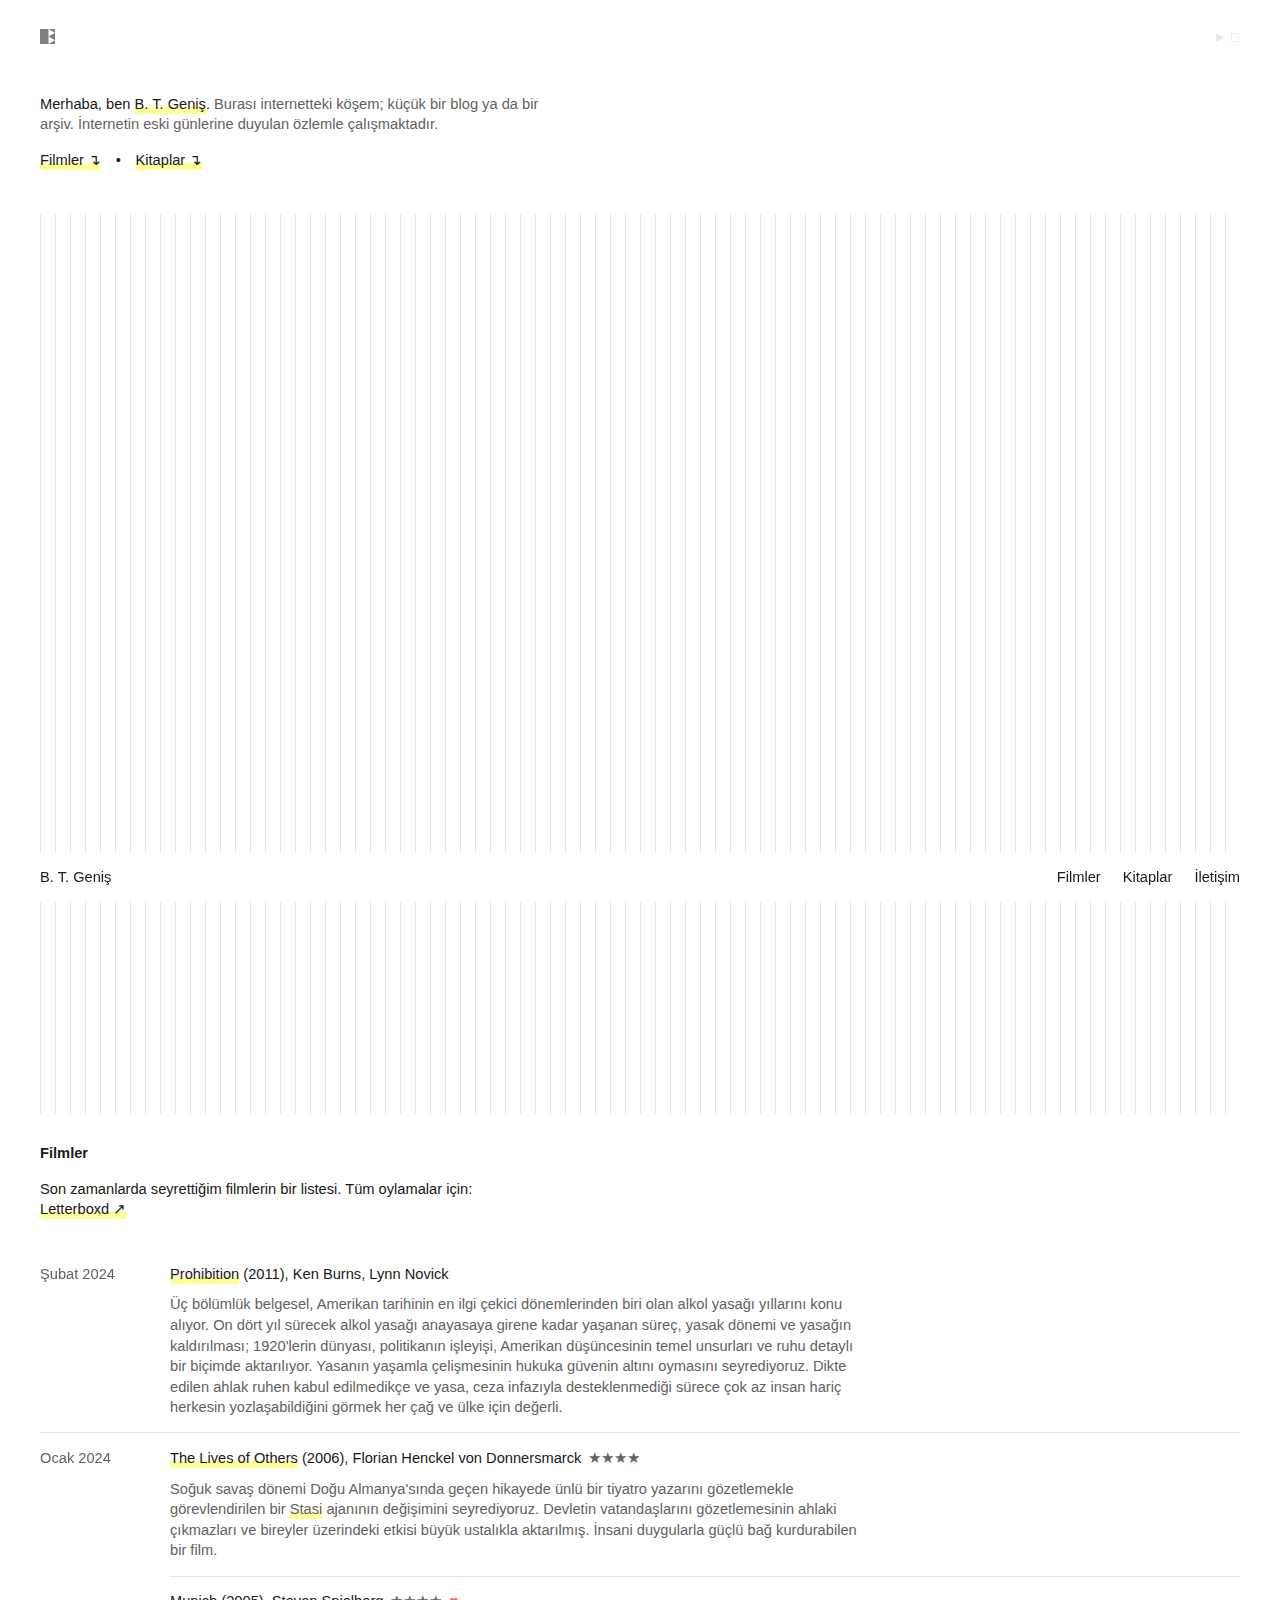
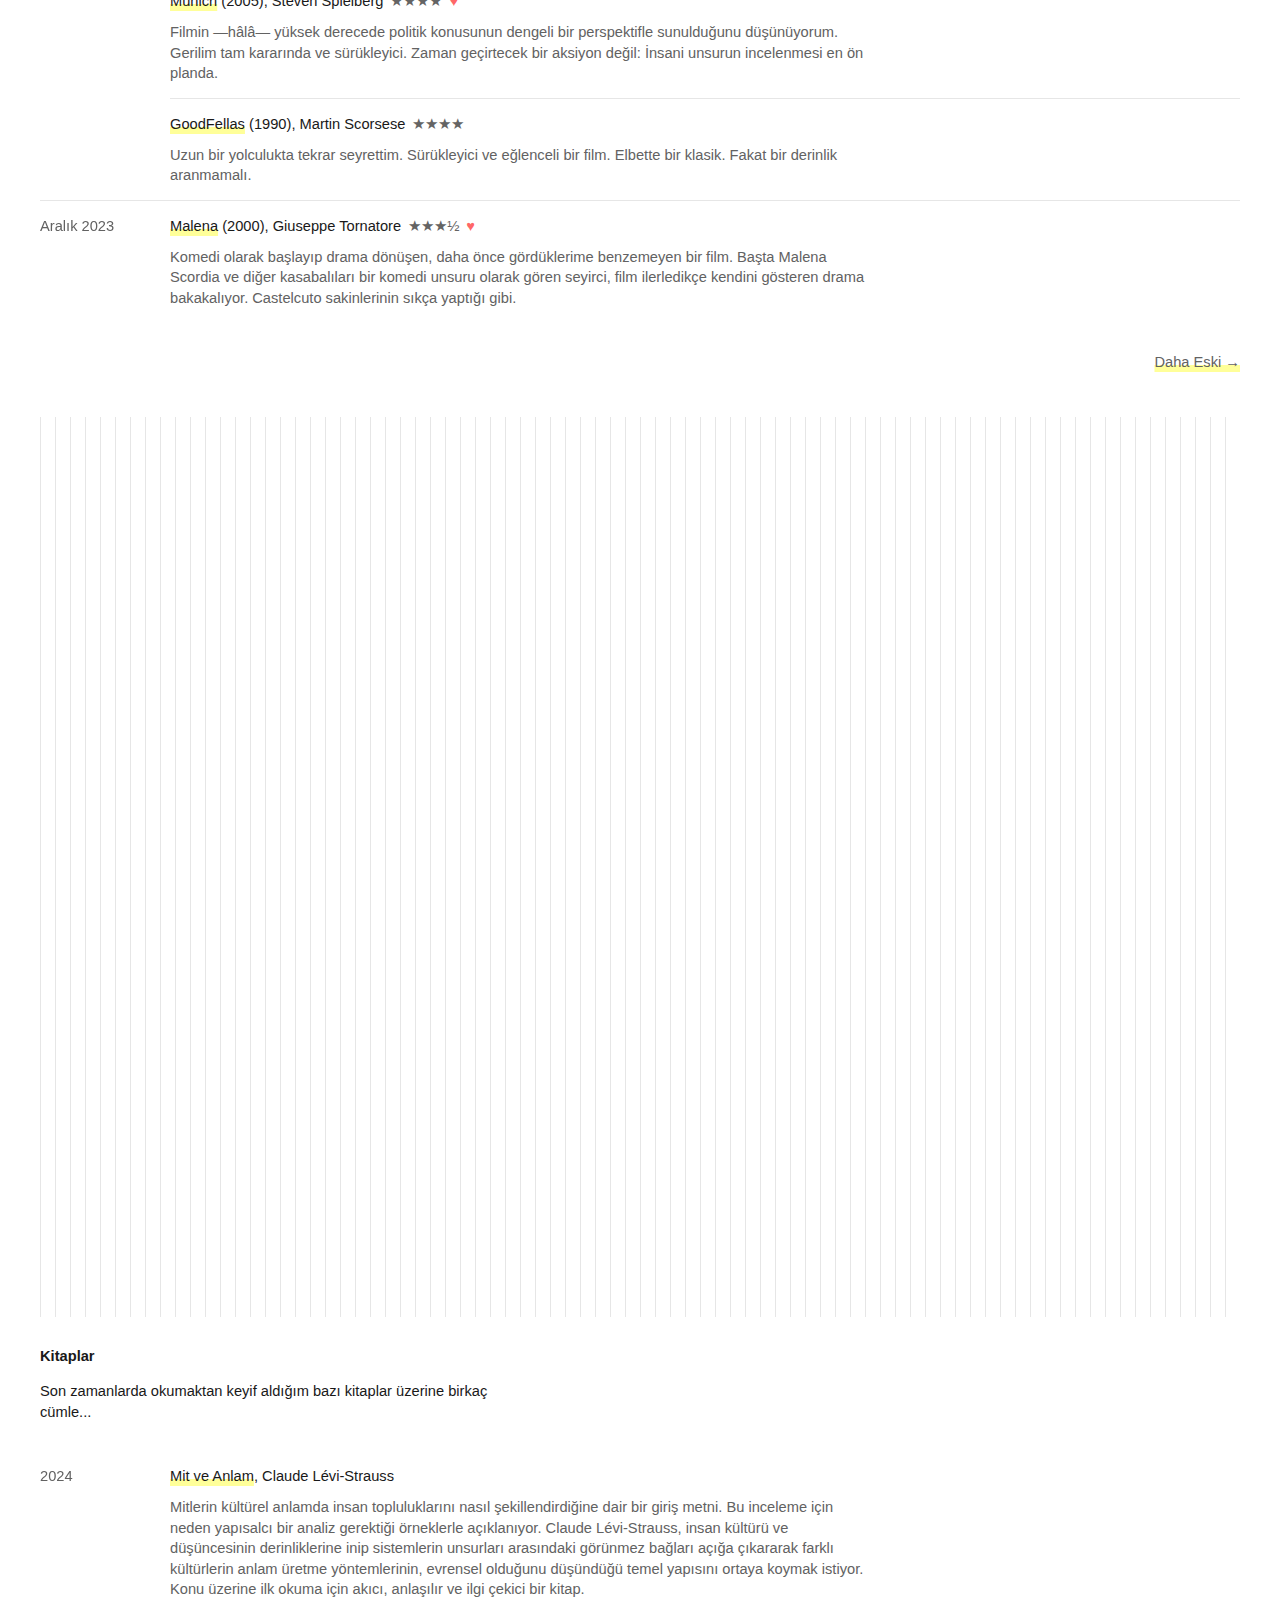
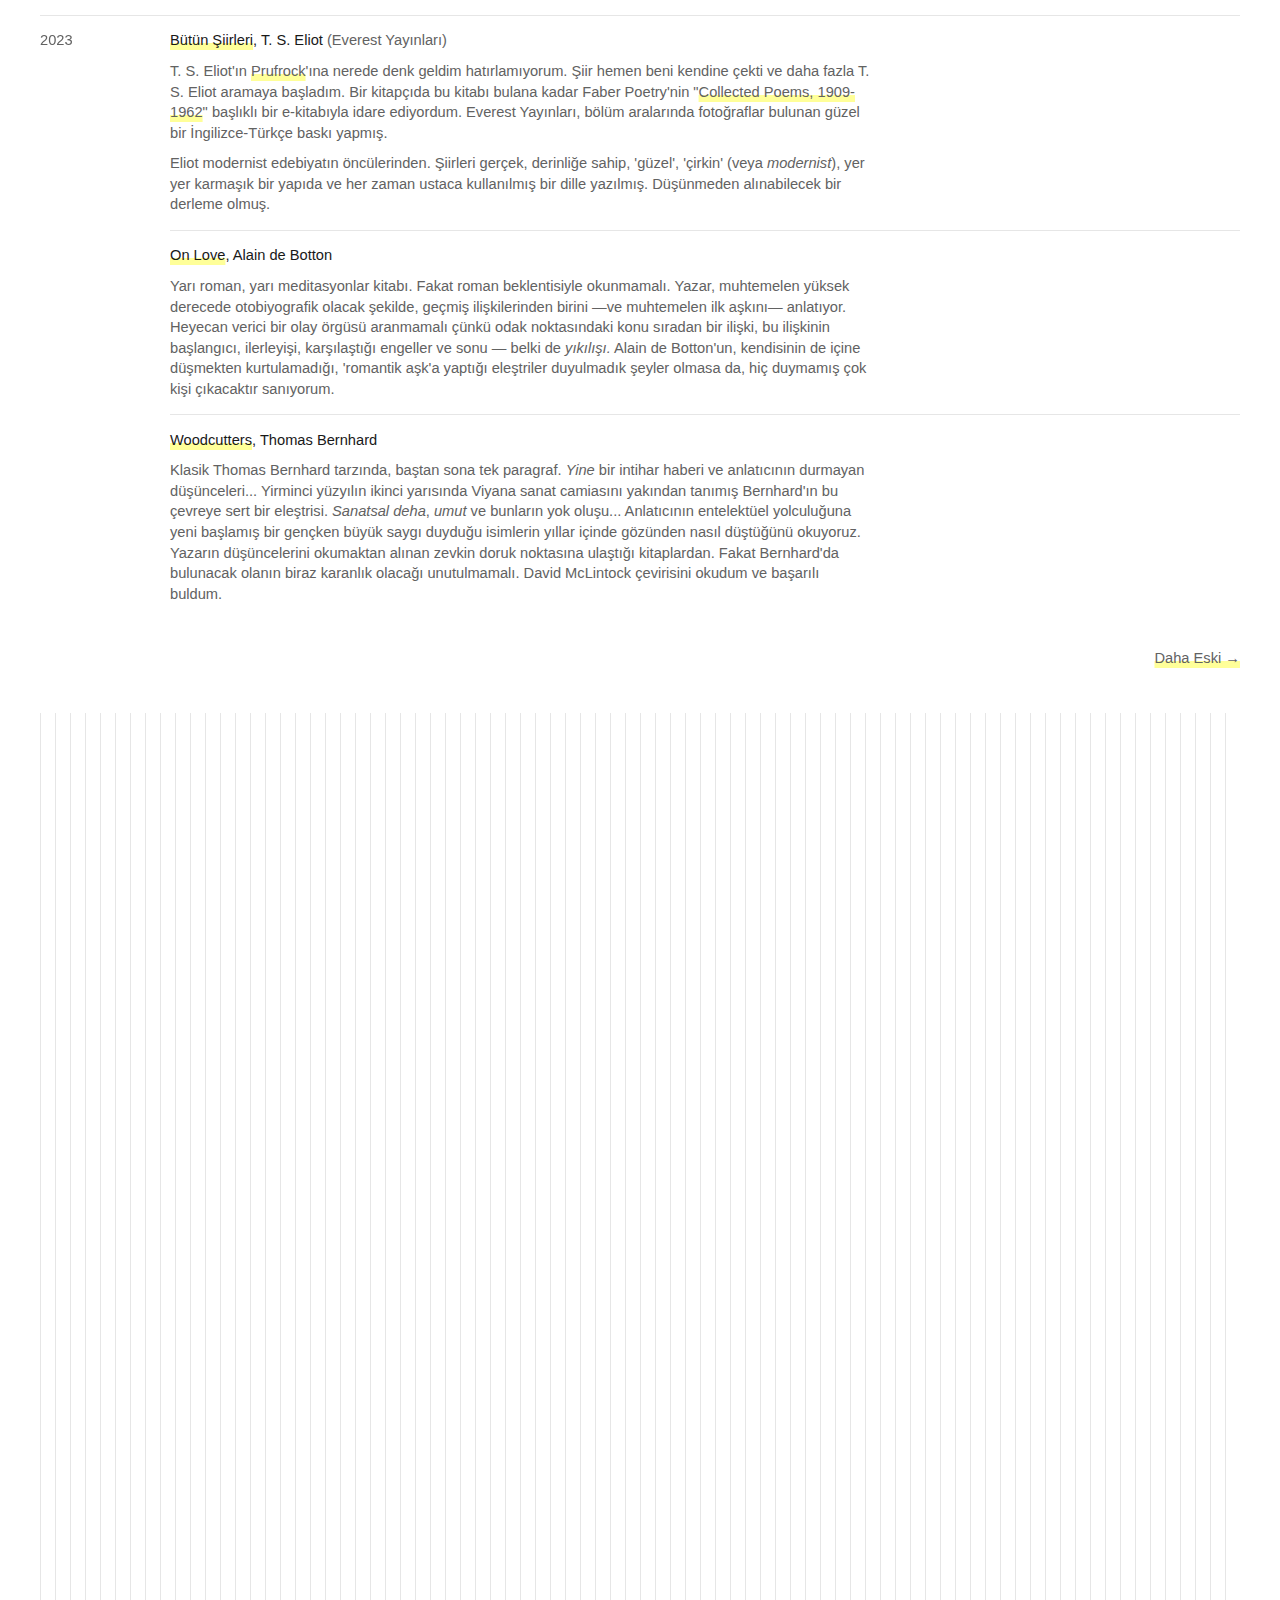
==== index.html @ b5096bb3 "Update" ====
<!DOCTYPE html>
<html lang="en">
<!-- 
    designed by btgenis
-->
<head>
    <meta charset="UTF-8">
    <meta name="viewport" content="width=device-width, initial-scale=1.0">
    <meta name="description" content="B. T. Geniş'in kişisel blogu.">
    <title>B. T. Geniş — Blog</title>
    <link rel="stylesheet" href="assets/css/main-style.css">
    <!-- Font -->
    <link rel="preconnect" href="https://rsms.me/">
    <link rel="stylesheet" href="https://rsms.me/inter/inter.css">
    <!-- Favicon -->
    <link rel="manifest" href="manifest.webmanifest">
    <link rel="icon" href="favicon.ico" sizes="32x32">
    <link rel="icon" href="assets/images/favicon.svg" sizes="any" type="image/svg+xml">
    <link rel="apple-touch-icon" href="assets/images/apple-touch-icon.png">
    <!-- Google Analytics Tag -->
    <script async src="https://www.googletagmanager.com/gtag/js?id=G-J49DJ2PSVZ"></script>
    <script>
    window.dataLayer = window.dataLayer || [];
    function gtag(){dataLayer.push(arguments);}
    gtag('js', new Date());

    gtag('config', 'G-J49DJ2PSVZ');
    </script>
</head>
<body id="index-page">
    <div class="container">
        <header>
            <a href="https://btgenis.com/" class="logo noselect"><img src="assets/images/logo.svg" alt="" width="15px"></a>
            <details class="question">
                <summary class="noselect">&#57650;</summary>
                <div class="answer">
                    <p>Site ve tasarım hakkında:</p>
                    <p>Daha önce çok sayıda blog açtım, beni tanıyorsanız bunlardan birkaçını hatırlıyor olabilirsiniz. Bu bloglar genelde filmler ve kitaplar üzerineydi ve uzun yazılar içeriyorlardı.</p>
                    <p>Burayı ise bir <em>microblog</em> ya da bir arşiv olarak kullanıyorum. İnternetteki adresim denebilir. Aslında siteyi açmamdaki en büyük etken herhangi bir şablon veya tema kullanmadan yeni bir CSS projesi yapmak istememdi. Bu yazıyı yazdığım an itibarıyla projeyi tamamlanmış sayıyorum.</p>
                    <p>Bu siteyi GitHub'da bir Pages sitesi olarak barındırıyorum. Kullandığım bir Jekyll teması yok fakat genel tasarımı kullanmak isterseniz site dosyaları <a href="https://github.com/btgenis/btgenis.github.io">repository</a>'de herkese açık şekilde yayınlanıyor. Site temasını repository sayfasında belirtilen MIT lisansına uymak koşuluyla (bana kredi vererek) dilediğiniz gibi kullanabilirisniz. (Yalnızca, özelleştirmek biraz yorucu olacaktır :^)</p>
                </div>
            </details>
        </header>
        <main class="w-s">
            <p>Merhaba, ben <a href="https://instagram.com/btgenis/">B. T. Geniş</a>. <span class="gray">Burası internetteki köşem; küçük bir blog ya da bir arşiv. İnternetin eski günlerine duyulan özlemle çalışmaktadır.</span></p>
            <p class="flex row">
                <a href="#filmler">Filmler &#8628;</a>
                <span class="noselect">&bull;</span>
                <a href="#kitaplar">Kitaplar &#8628;</a></p>
        </main>
        <section class="lines"></section>



<!-- ############################################################
###### FİLMLER ##################################################
################################################################# -->
        <section>
            <h1 id="filmler">Filmler</h1>
            <p class="w-s">Son zamanlarda seyrettiğim filmlerin bir listesi. Tüm oylamalar için: <a href="https://letterboxd.com/btgenis/films/diary/">Letterboxd &UpperRightArrow;</a></p>
            <hr class="space-1">
            <div class="list-area">
                <div class="period">
                    <div class="date"><h1>Şubat 2024</h1></div>
                    <ul class="list">
                        <li class="item">
                            <span class="title"><a href="https://www.imdb.com/title/tt1950799/?ref_=ext_shr_lnk">Prohibition</a> (2011), Ken Burns, Lynn Novick</span>
                            <span class=""></span>
                            <span class="desc">Üç bölümlük belgesel, Amerikan tarihinin en ilgi çekici dönemlerinden biri olan alkol yasağı yıllarını konu alıyor. On dört yıl sürecek alkol yasağı anayasaya girene kadar yaşanan süreç, yasak dönemi ve yasağın kaldırılması; 1920'lerin dünyası, politikanın işleyişi, Amerikan düşüncesinin temel unsurları ve ruhu detaylı bir biçimde aktarılıyor. Yasanın yaşamla çelişmesinin hukuka güvenin altını oymasını seyrediyoruz. Dikte edilen ahlak ruhen kabul edilmedikçe ve yasa, ceza infazıyla desteklenmediği sürece çok az insan hariç herkesin yozlaşabildiğini görmek her çağ ve ülke için değerli.</span>
                        </li>
                    </ul>
                </div>
                <div class="period">
                    <div class="date"><h1>Ocak 2024</h1></div>
                    <ul class="list">
                        <li class="item">
                            <span class="title"><a href="https://www.imdb.com/title/tt0405094/?ref_=ext_shr_lnk">The Lives of Others</a> (2006), Florian Henckel von Donnersmarck</span>
                            <span class="rating eight"></span>
                            <span class="desc">Soğuk savaş dönemi Doğu Almanya'sında geçen hikayede ünlü bir tiyatro yazarını gözetlemekle görevlendirilen bir <a href="https://tr.wikipedia.org/wiki/Stasi">Stasi</a> ajanının değişimini seyrediyoruz. Devletin vatandaşlarını gözetlemesinin ahlaki çıkmazları ve bireyler üzerindeki etkisi büyük ustalıkla aktarılmış. İnsani duygularla güçlü bağ kurdurabilen bir film.</span>
                        </li>
                        <li class="item">
                            <span class="title"><a href="https://www.imdb.com/title/tt0408306/?ref_=ext_shr_lnk">Munich</a> (2005), Steven Spielberg</span>
                            <span class="rating eight fav"></span>
                            <span class="desc">Filmin —hâlâ— yüksek derecede politik konusunun dengeli bir perspektifle sunulduğunu düşünüyorum. Gerilim tam kararında ve sürükleyici. Zaman geçirtecek bir aksiyon değil: İnsani unsurun incelenmesi en ön planda.</span>
                        </li>
                        <li class="item">
                            <span class="title"><a href="https://www.imdb.com/title/tt0099685/?ref_=ext_shr_lnk">GoodFellas</a> (1990), Martin Scorsese</span>
                            <span class="rating eight"></span>
                            <span class="desc">Uzun bir yolculukta tekrar seyrettim. Sürükleyici ve eğlenceli bir film. Elbette bir klasik. Fakat bir derinlik aranmamalı.</span>
                        </li>
                    </ul>
                </div>
                <div class="period">
                    <div class="date"><h1>Aralık 2023</h1></div>
                    <ul class="list">
                        <li class="item">
                            <span class="title"><a href="https://www.imdb.com/title/tt0213847/?ref_=ext_shr_lnk">Malena</a> (2000), Giuseppe Tornatore</span>
                            <span class="rating seven fav"></span>
                            <span class="desc">Komedi olarak başlayıp drama dönüşen, daha önce gördüklerime benzemeyen bir film. Başta Malena Scordia ve diğer kasabalıları bir komedi unsuru olarak gören seyirci, film ilerledikçe kendini gösteren drama bakakalıyor. Castelcuto sakinlerinin sıkça yaptığı gibi.</span>
                        </li>
                    </ul>
                </div>
            </div>
        </section>
        <section>
            <p class="w-max-content align-right gray">
                <a href="filmler">Daha Eski &rarr;</a>
            </p>
        </section>
        <hr class="space-1">
        <section class="lines"></section>



<!-- ############################################################
###### KİTAPLAR #################################################
################################################################# -->
        <section>
            <h1 id="kitaplar">Kitaplar</h1>
            <p class="w-s">Son zamanlarda okumaktan keyif aldığım bazı kitaplar üzerine birkaç cümle...</p>
            <hr class="space-1">
            <div class="list-area">
                <div class="period">
                    <div class="date"><h1>2024</h1></div>
                    <ul class="list">
                        <li class="item">
                            <span class="title"><a href="https://www.google.com/search?client=safari&rls=en&q=mit+ve+anlam+claude+levi-strauss&ie=UTF-8&oe=UTF-8">Mit ve Anlam</a>, Claude Lévi-Strauss</span>
                            <span class="desc">
                                <p>Mitlerin kültürel anlamda insan topluluklarını nasıl şekillendirdiğine dair bir giriş metni. Bu inceleme için neden yapısalcı bir analiz gerektiği örneklerle açıklanıyor. Claude Lévi-Strauss, insan kültürü ve düşüncesinin derinliklerine inip sistemlerin unsurları arasındaki görünmez bağları açığa çıkararak farklı kültürlerin anlam üretme yöntemlerinin, evrensel olduğunu düşündüğü temel yapısını ortaya koymak istiyor. Konu üzerine ilk okuma için akıcı, anlaşılır ve ilgi çekici bir kitap.</p>
                            </span>
                        </li>
                    </ul>
                </div>
                <div class="period">
                    <div class="date"><h1>2023</h1></div>
                    <ul class="list">
                        <li class="item">
                            <span class="title"><a href="https://www.google.com/search?client=safari&rls=en&q=bütün+şiirleri+t+s+eliot+everest+yayınları&ie=UTF-8&oe=UTF-8">Bütün Şiirleri</a>, T. S. Eliot <span class="gray">(Everest Yayınları)</span></span>
                            <span class="desc">
                                <p>T. S. Eliot'ın <a href="https://www.google.com/search?client=safari&rls=en&q=the+love+song+of+j+alfred+prufrock&ie=UTF-8&oe=UTF-8">Prufrock</a>'ına nerede denk geldim hatırlamıyorum. Şiir hemen beni kendine çekti ve daha fazla T. S. Eliot aramaya başladım. Bir kitapçıda bu kitabı bulana kadar Faber Poetry'nin "<a href="https://www.google.com/search?client=safari&rls=en&q=collected+poems+of+t+s+eliot+faber+poetry&ie=UTF-8&oe=UTF-8">Collected Poems, 1909-1962</a>" başlıklı bir e-kitabıyla idare ediyordum. Everest Yayınları, bölüm aralarında fotoğraflar bulunan güzel bir İngilizce-Türkçe baskı yapmış.</p>
                                <p>Eliot modernist edebiyatın öncülerinden. Şiirleri gerçek, derinliğe sahip, 'güzel', 'çirkin' (veya <em>modernist</em>), yer yer karmaşık bir yapıda ve her zaman ustaca kullanılmış bir dille yazılmış. Düşünmeden alınabilecek bir derleme olmuş.</p>
                            </span>
                        </li>
                        <li class="item">
                            <span class="title"><a href="https://www.google.com/search?client=safari&rls=en&q=on+love+by+alain+de+botton&ie=UTF-8&oe=UTF-8">On Love</a>, Alain de Botton</span>
                            <span class="desc">
                                Yarı roman, yarı meditasyonlar kitabı. Fakat roman beklentisiyle okunmamalı. Yazar, muhtemelen yüksek derecede otobiyografik olacak şekilde, geçmiş ilişkilerinden birini —ve muhtemelen ilk aşkını— anlatıyor. Heyecan verici bir olay örgüsü aranmamalı çünkü odak noktasındaki konu sıradan bir ilişki, bu ilişkinin başlangıcı, ilerleyişi, karşılaştığı engeller ve sonu — belki de <em>yıkılışı.</em> Alain de Botton'un, kendisinin de içine düşmekten kurtulamadığı, 'romantik aşk'a yaptığı eleştriler duyulmadık şeyler olmasa da, hiç duymamış çok kişi çıkacaktır sanıyorum.
                            </span>
                        </li>
                        <li class="item">
                            <span class="title"><a href="https://www.google.com/search?client=safari&rls=en&q=woodcutters+by+thomas+bernhard&ie=UTF-8&oe=UTF-8">Woodcutters</a>, Thomas Bernhard</span>
                            <span class="desc">
                                Klasik Thomas Bernhard tarzında, baştan sona tek paragraf. <em>Yine</em> bir intihar haberi ve anlatıcının durmayan düşünceleri... Yirminci yüzyılın ikinci yarısında Viyana sanat camiasını yakından tanımış Bernhard'ın bu çevreye sert bir eleştrisi. <em>Sanatsal deha</em>, <em>umut</em> ve bunların yok oluşu... Anlatıcının entelektüel yolculuğuna yeni başlamış bir gençken büyük saygı duyduğu isimlerin yıllar içinde gözünden nasıl düştüğünü okuyoruz. Yazarın düşüncelerini okumaktan alınan zevkin doruk noktasına ulaştığı kitaplardan. Fakat Bernhard'da bulunacak olanın biraz karanlık olacağı unutulmamalı. David McLintock çevirisini okudum ve başarılı buldum.
                            </span>
                        </li>
                    </ul>
                </div>
            </div>
        </section>
        <section>
            <p class="w-max-content align-right gray">
                <a href="kitaplar">Daha Eski &rarr;</a>
            </p>
        </section>
        <hr class="space-1">
        <section class="lines"></section>
    </div>
    <footer class="noselect">
        <nav>
            <div class="site-title"><a href="https://btgenis.com/">B. T. Geniş</a></div>
            <ul>
                <li><a href="#filmler">Filmler</a></li>
                <li><a href="#kitaplar">Kitaplar</a></li>
                <li><a href="iletisim">İletişim</a></li>
            </ul>
        </nav>
    </footer>
</body>
</html>
---- assets/css/main-style.css ----
/* ############################################################
GLOBAL
############################################################ */
:root {
    font-family: Inter, sans-serif;
    font-feature-settings: 'liga' 1, 'calt' 1; /* fix for Chrome */
    font-weight: 300;
    font-size: 11pt;
    line-height: 1.4;

    --globalFontSize: 1em;
    --globalFontWeight: 300;

    --wSmall: 500px;
    --wMedium: 700px;
    --wLarge: 1000px;
    --wXLarge: 1200px;

    --globalBackground: rgb(255, 255, 255);
    --globalBackgroundOpacity: rgb(255, 255, 255, .7);
    --globalFontColor: rgb(25, 25, 25);
    --grayFont: rgb(98, 98, 98);
    --listDividerColor: rgb(230, 230, 230);
    --linkUnderlineColor: rgba(255, 255, 0, 0.4);
    --linkUnderlineColorHover: rgba(255, 255, 0, 0.9);
    --boxShadowColor: rgba(0, 0, 0, 0.1);
    --ratingColor: rgb(100, 100, 100);
    --grayBoxColor: rgb(240, 240, 240);
  }
    @supports (font-variation-settings: normal) {
        :root { font-family: InterVariable, sans-serif; }
    }
    @media (prefers-color-scheme: dark){
        :root{
            --globalBackground: rgb(25, 25, 25);
            --globalBackgroundOpacity: rgb(25, 25, 25, .7);
            --globalFontColor: rgb(240, 240, 240);
            --grayFont: rgb(158, 158, 158);
            --listDividerColor: rgb(40, 40, 40);
            --linkUnderlineColor: rgba(255, 255, 0, 0.2);
            --linkUnderlineColorHover: rgba(255, 255, 0, 0.6);
            --boxShadowColor: rgba(0, 0, 0, 0.4);
            --ratingColor: rgb(150, 150, 150);
            --grayBoxColor: rgb(40, 40, 40);
        }
    }

* {
    margin: 0;
    padding: 0;
}

html {
    -webkit-text-size-adjust: 100%;
    -moz-text-size-adjust: 100%;
    -ms-text-size-adjust: 100%;
    background: var(--globalBackground);
    color: var(--globalFontColor);
    scroll-behavior: smooth;
}

body {
    margin: 2rem 1rem 4rem 1rem;
}
body#index-page,
body#film-archive-page {
    margin-bottom: 0;
}

/* ############################################################
ELEMENTS
############################################################ */

a {
    text-decoration: underline;
    text-decoration-color: var(--linkUnderlineColor);
    text-decoration-skip-ink: none;
    text-decoration-thickness: 0.5rem;
    text-underline-offset: -0.15rem;
    transition: .3s;
    color: inherit;
} a:hover {
    text-decoration-color: var(--linkUnderlineColorHover);
}

p {
    margin-bottom: 1rem;
}

h1 {
    font-size: var(--globalFontSize);
    font-weight: var(--globalFontWeight);
}

hr {
    border: none;
}

ul {
    list-style: none;
}

.gray-box {
    background: var(--grayBoxColor);
    max-width: max-content;
    padding: .5rem 1.5rem;
    font-family: 'Courier New', Courier, monospace;
    border-radius: .5rem;
}

.flex {
    display: flex;
    gap: 1rem;
}
.flex.row {
    flex-direction: row;
}
.flex.column {
    flex-direction: column;
}
.flex.space-between {
    justify-content: space-between;
}
.flex.align-end {
    align-items: flex-end;
}
.flex.align-center {
    align-items: center;
}
.flex.center {
    align-items: center;
    justify-content: center;
}

/* ############################################################
ATTRIBUTES
############################################################ */

.monospace {font-family: 'Courier New', Courier, monospace;}

.small {
    font-size: small !important;
}

.gray {color: var(--grayFont);}

.faded {color: var(--listDividerColor);}

a.plain-link {text-decoration: none;}
a.plain-link * {transition: .3s ease;}
a.plain-link:hover * {opacity: .5;}

.align-right {text-align: right;}

.noselect {
    -webkit-touch-callout: none;
    -webkit-user-select: none;
    -khtml-user-select: none;
    -moz-user-select: none;
    -ms-user-select: none;
    user-select: none;
}

.m-0 {margin: 0 !important;}
.mt-0 {margin-top: 0 !important;}
.mr-0 {margin-right: 0 !important;}
.mb-0 {margin-bottom: 0 !important;}
.ml-0 {margin-left: 0 !important;}

.align-right {margin-left: auto !important;}
.align-left {margin-right: auto !important;}

.w-max-content {max-width: max-content !important;}

.w-s {max-width: var(--wSmall);}
.w-m {max-width: var(--wMedium);}
.w-l {max-width: var(--wLarge);}
.w-xl {max-width: var(--wXLarge);}

.space-1 {height: 1rem;}
.space-2 {height: 2rem;}
.space-3 {height: 3rem;}
.space-6 {height: 6rem;}

hr.divider {
    border-bottom: 1px solid !important;
    border-color: var(--listDividerColor);
    margin: 1rem 0;
}

:target {
    border-radius: .5rem;
    animation-name: targetAnimation;
    animation-duration: 3s;
}

.rating::before {
    color: var(--ratingColor);
}
    .rating.ten::before {content: "\2605\2605\2605\2605\2605";}
    .rating.nine::before {content: "\2605\2605\2605\2605\00BD";}
    .rating.eight::before {content: "\2605\2605\2605\2605";}
    .rating.seven::before {content: "\2605\2605\2605\00BD";}
    .rating.six::before {content: "\2605\2605\2605";}
    .rating.five::before {content: "\2605\2605\00BD";}
    .rating.four::before {content: "\2605\2605";}
    .rating.three::before {content: "\2605\00BD";}
    .rating.two::before {content: "\2605";}
    .rating.one::before {content: "\00BD";}

.fav::after {
    content: "\2665";
    color: var(--ratingColor);
    color: rgba(255, 0, 0, .6);
    margin-left: 7px;
}

/* ############################################################
CONTENT
############################################################ */

.container {
    max-width: var(--wXLarge);
    margin: 0 auto;
}

header {
    display: flex;
    flex-direction: row;
    justify-content: space-between;
    align-items: start;
    gap: 1rem;
    position: relative;
}
    .logo:hover {
        opacity: .5;
    }

    .question {
        max-width: var(--wSmall);
        position: absolute;
        right: 0;
        z-index: 2;
    }
    .question summary {
        max-width: max-content;
        margin-left: auto;
        margin-right: 0;
        font-size: .9em;
        margin-bottom: 1rem;
        cursor: pointer;
        color: var(--listDividerColor);
        transition: .3s ease;
    }.question > summary::-webkit-details-marker {display: none;}
    .question summary:hover {
        color: var(--grayFont);
    }
    details[open] > summary {
        color: var(--grayFont);
    }
    .question .answer {
        background: var(--globalBackground);
        padding: 1rem;
        border: 1px solid;
        border-color: var(--listDividerColor);
        border-radius: .5rem;
        box-shadow: inset 0 5px 10px var(--boxShadowColor);
        color: var(--grayFont);
    }
    .question .answer p:last-child {
        margin-bottom: 0;
    }
    

main {
    margin-top: 3rem !important;
    margin-bottom: 3rem !important;
}

section {
    margin-bottom: 2rem;
}

section > h1 {
    padding: 1rem 0;
    font-weight: 600;
}

.list-area p {
    margin-bottom: .7rem;
}

.period {
    display: grid;
    grid-template-columns: 110px auto;
    grid-template-rows: 1fr;
    grid-column-gap: 20px;
    grid-row-gap: 0px;
    border-top: 1px solid;
    border-color: var(--listDividerColor);
} .period:first-child {
    border-top: none;
}
.period > * {
    padding-top: 1rem;
}
    .date {
        padding-top: 0;
        color: var(--grayFont);
    }
        .date h1 {
            position: sticky;
            top: 0;
            padding: 1rem 0;
        }
    .item {
        padding: 1rem 0;
        border-bottom: 1px solid;
        border-color: var(--listDividerColor);
    } .item:first-child {
        padding-top: 0;
    } .item:last-child {
        border: none;
    }
        .title {
            margin-right: .2em;
        }
        .rating {
            color: var(--ratingColor);
        }
        .desc {
            color: var(--grayFont);
            display: block;
            margin-top: .7rem;
            max-width: var(--wMedium);
        }
            .desc p:last-child {
                margin-bottom: 0;
            }

footer {
    background: var(--globalBackgroundOpacity);
    backdrop-filter: blur(8px) !important;
    -webkit-backdrop-filter: blur(8px) !important;
    position: fixed;
    bottom: -2px;
    left: 0;
    right: 0;
    padding: 1rem;
}

    footer a {
        text-decoration: none;
    } footer a:hover {
        opacity: .5;
    }
    footer nav {
        max-width: var(--wXLarge);
        margin: 0 auto;
        display: flex;
        flex-direction: row;
        gap: 1.5rem;
        justify-content: space-between;
        align-items: center;
        align-content: center;
    }
        footer nav ul {
            display: flex;
            flex-direction: row;
            gap: 1.5rem;
        }

#contact-page .container main {
    margin-bottom: 0 !important;
}
section.lines {
    background: repeating-linear-gradient(to right, var(--listDividerColor), var(--listDividerColor) 1px, var(--globalBackground) 1px, var(--globalBackground) 15px);
    min-height: 70vh;
    margin-bottom: 1rem;
    max-width: var(--wXLarge);
    -webkit-touch-callout: none;
    -webkit-user-select: none;
    -khtml-user-select: none;
    -moz-user-select: none;
    -ms-user-select: none;
    user-select: none;
}
#index-page section.lines,
#film-archive-page section.lines {
    height: 100vh !important;
}
#error-page .container section.lines {
    background: repeating-linear-gradient(to right, var(--listDividerColor), var(--listDividerColor) 1px, var(--globalBackground) 1px, var(--globalBackground) 15px);
    min-height: 50vh;
}
#error-symbol {
    max-width: max-content;
    margin-left: auto;
    margin-bottom: -3rem;
    margin-right: 15px;
    font-size: 4em;
    color: var(--listDividerColor);
}
#contact-page .container section.lines {
    min-height: 10rem;
    height: 35vh;
    margin-right: 30px;
    margin-bottom: 0;
    max-width: var(--wMedium);
}
#contact-page .container section.card {
    background: var(--grayBoxColor);
    margin-left: 45px;
    margin-top: -6rem;
    max-width: var(--wMedium);
    min-height: 12rem;
    height: 22vw;
    padding: 1rem 1rem 1rem 3rem;
    display: flex;
    flex-direction: column;
    justify-content: space-between;
}
#contact-page .container .card hr#black {
    height: 30px;
    background-color: var(--globalBackground);
}

/* ############################################################
MEDIA RULES
############################################################ */

@media only screen and (max-width:500px) {
    .period {
        display: block;
    }
        .date {
            position: sticky;
            top: -2px;
            background: var(--globalBackground);
        }
        .date h1 {
            padding: .5rem 0;
            border-bottom: 1px solid var(--listDividerColor);
            margin-bottom: -1px;
        }
        .desc {
            margin-left: .7rem;
        }
    footer nav ul {
        gap: 1rem;
    }
    #contact-page .container section.lines {
        margin-right: unset;
    }
    #contact-page .container section.card {
        margin-left: 15px;
        font-size: .9em;
    }
}
@media only screen and (max-width:320px) {
    footer {
        font-size: .8em;
    }
}

/* ############################################################
ANIMATIONS
############################################################ */

@keyframes targetAnimation {
  
    from {background-color: var(--linkUnderlineColor);}
    to {background-color: none;}
}
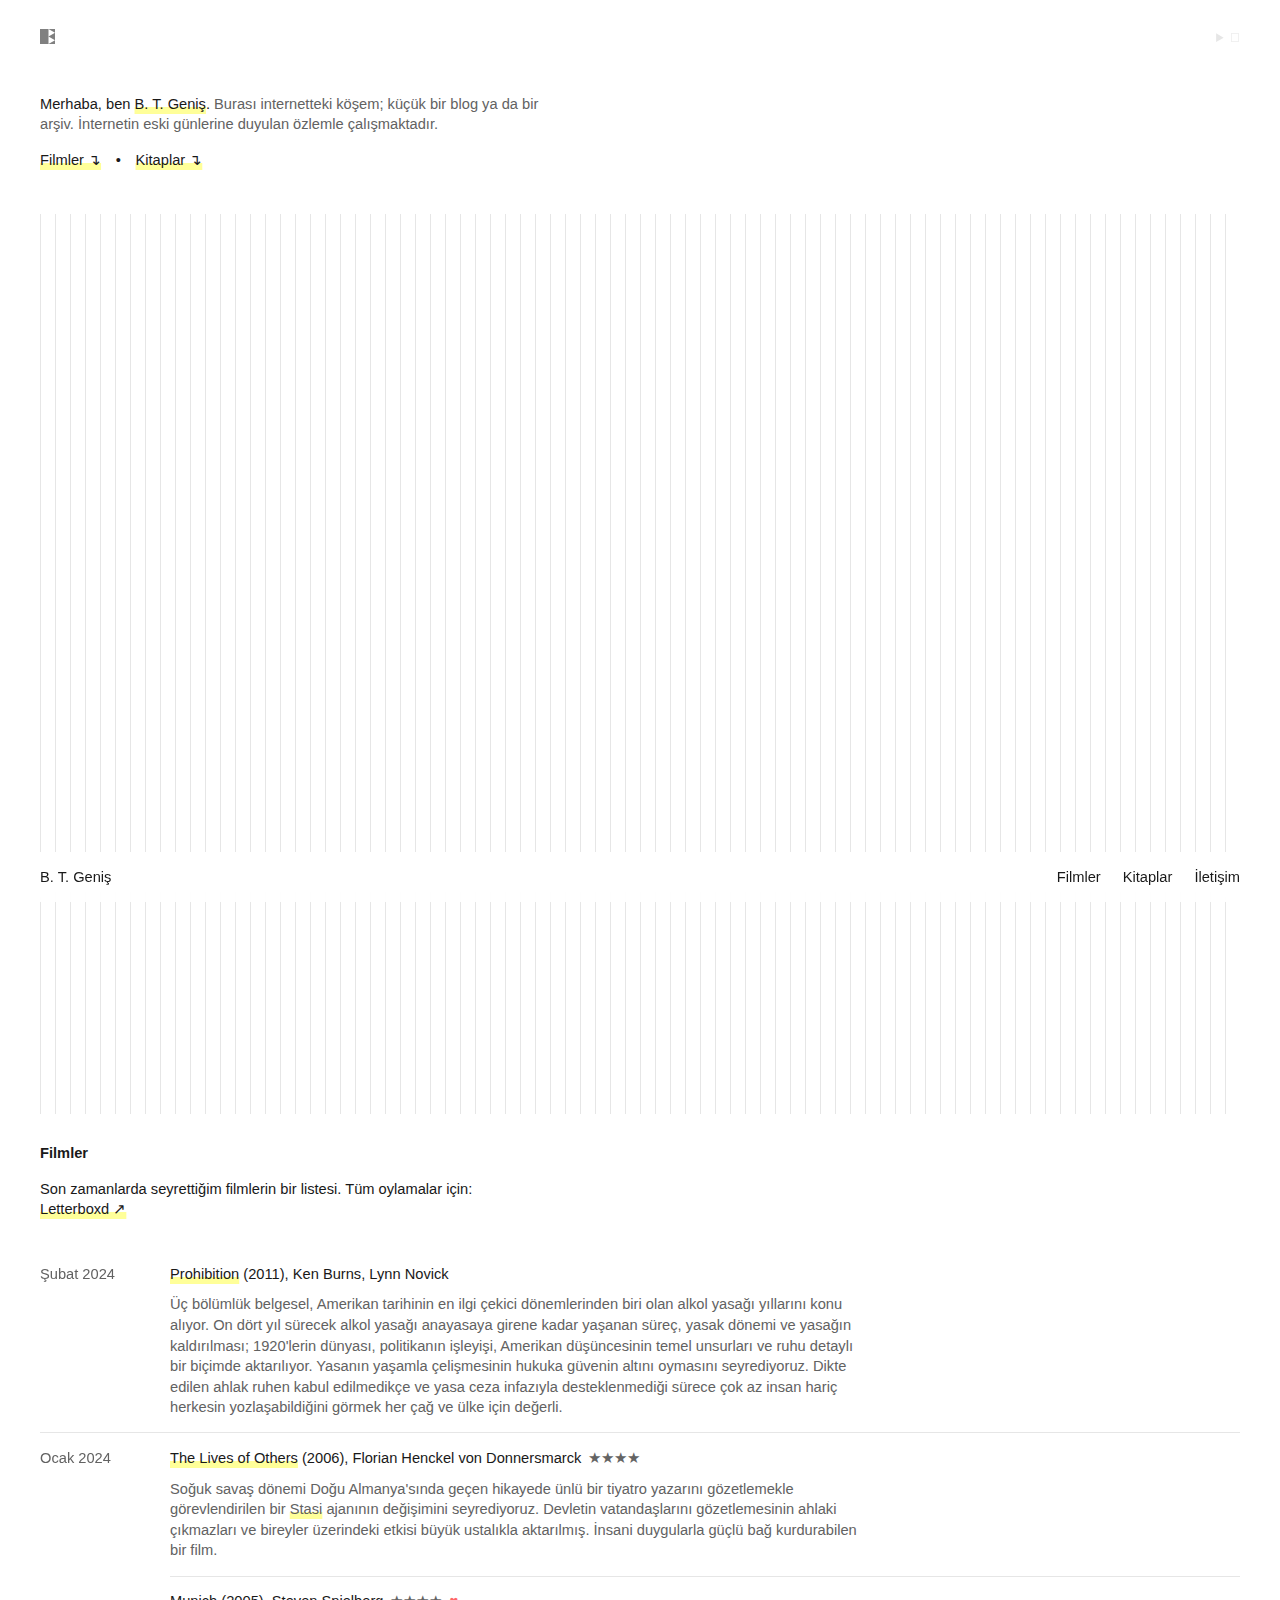
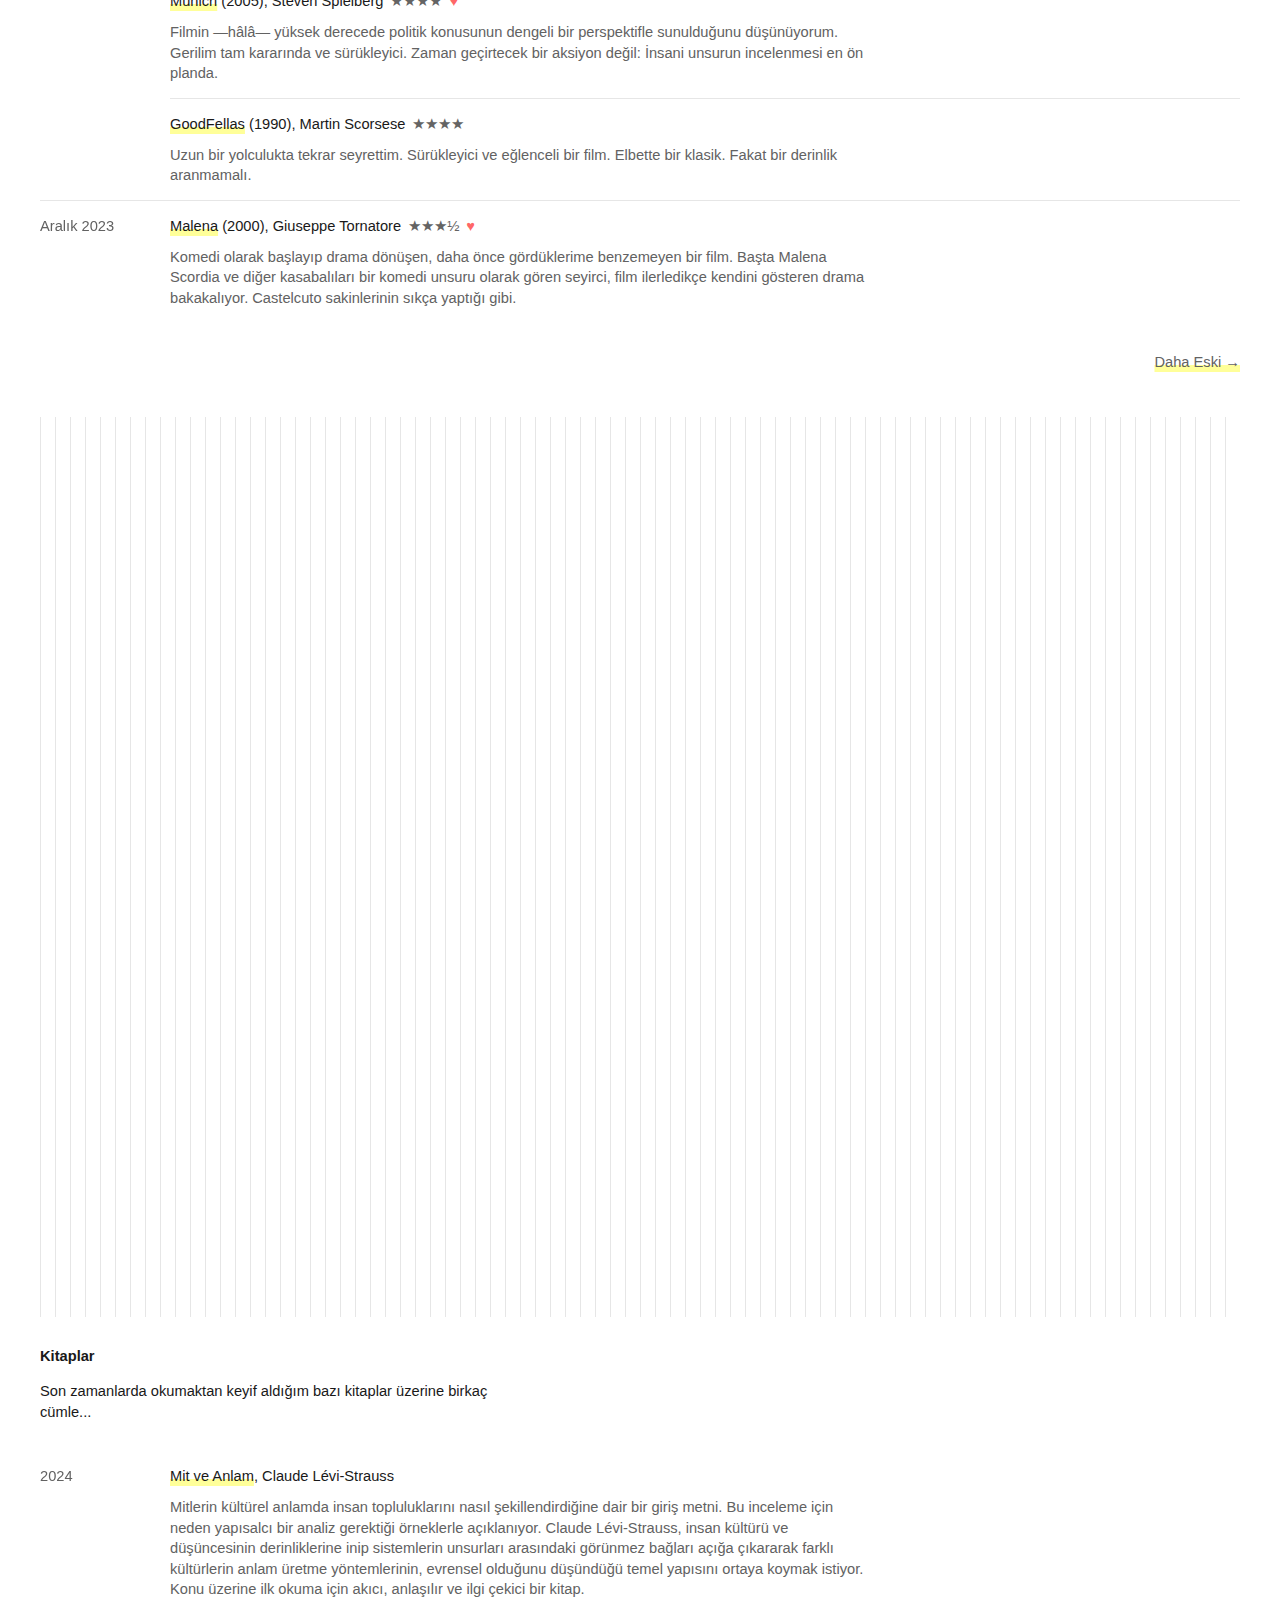
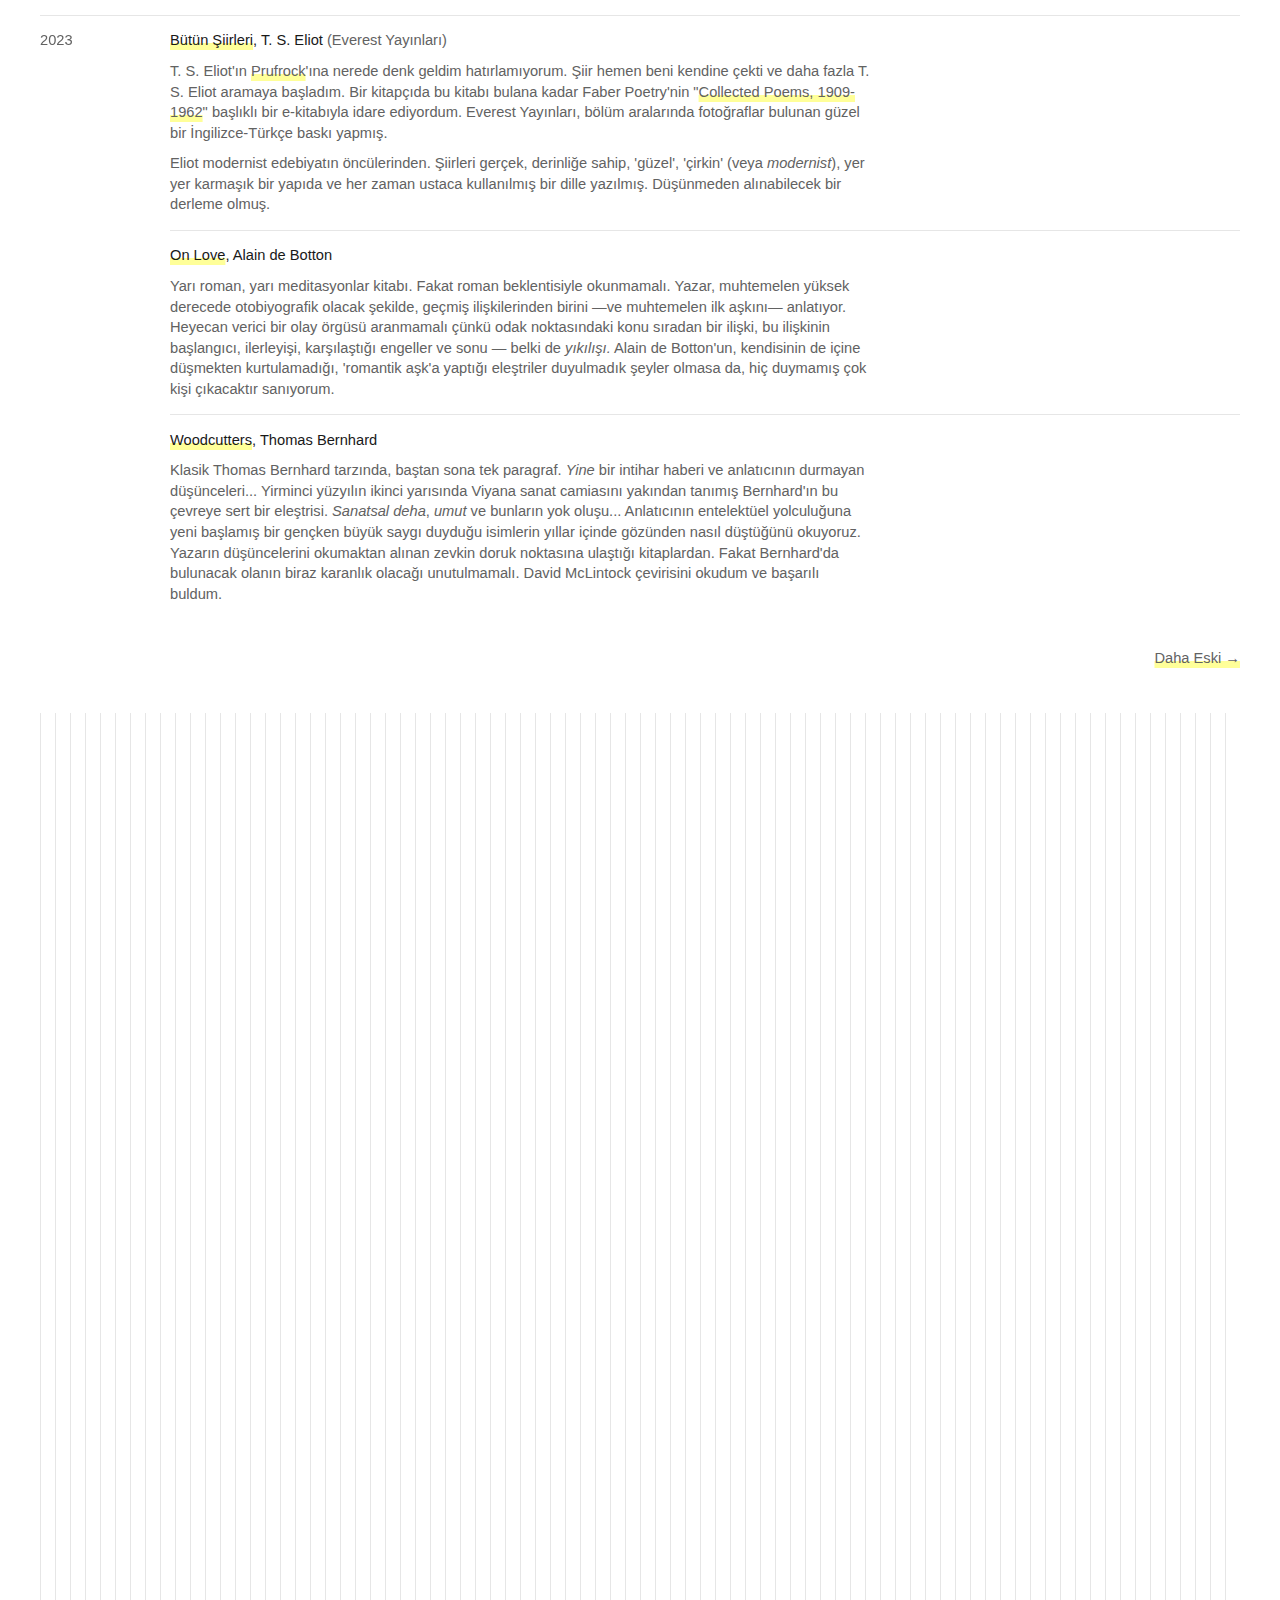
==== commit c6826d26: "Update" ====
--- a/index.html
+++ b/index.html
@@ -66,7 +66,7 @@
                         <li class="item">
                             <span class="title"><a href="https://www.imdb.com/title/tt1950799/?ref_=ext_shr_lnk">Prohibition</a> (2011), Ken Burns, Lynn Novick</span>
                             <span class=""></span>
-                            <span class="desc">Üç bölümlük belgesel, Amerikan tarihinin en ilgi çekici dönemlerinden biri olan alkol yasağı yıllarını konu alıyor. On dört yıl sürecek alkol yasağı anayasaya girene kadar yaşanan süreç, yasak dönemi ve yasağın kaldırılması; 1920'lerin dünyası, politikanın işleyişi, Amerikan düşüncesinin temel unsurları ve ruhu detaylı bir biçimde aktarılıyor. Yasanın yaşamla çelişmesinin hukuka güvenin altını oymasını seyrediyoruz. Dikte edilen ahlak ruhen kabul edilmedikçe ve yasa, ceza infazıyla desteklenmediği sürece çok az insan hariç herkesin yozlaşabildiğini görmek her çağ ve ülke için değerli.</span>
+                            <span class="desc">Üç bölümlük belgesel, Amerikan tarihinin en ilgi çekici dönemlerinden biri olan alkol yasağı yıllarını konu alıyor. On dört yıl sürecek alkol yasağı anayasaya girene kadar yaşanan süreç, yasak dönemi ve yasağın kaldırılması; 1920'lerin dünyası, politikanın işleyişi, Amerikan düşüncesinin temel unsurları ve ruhu detaylı bir biçimde aktarılıyor. Yasanın yaşamla çelişmesinin hukuka güvenin altını oymasını seyrediyoruz. Dikte edilen ahlak ruhen kabul edilmedikçe ve yasa ceza infazıyla desteklenmediği sürece çok az insan hariç herkesin yozlaşabildiğini görmek her çağ ve ülke için değerli.</span>
                         </li>
                     </ul>
                 </div>
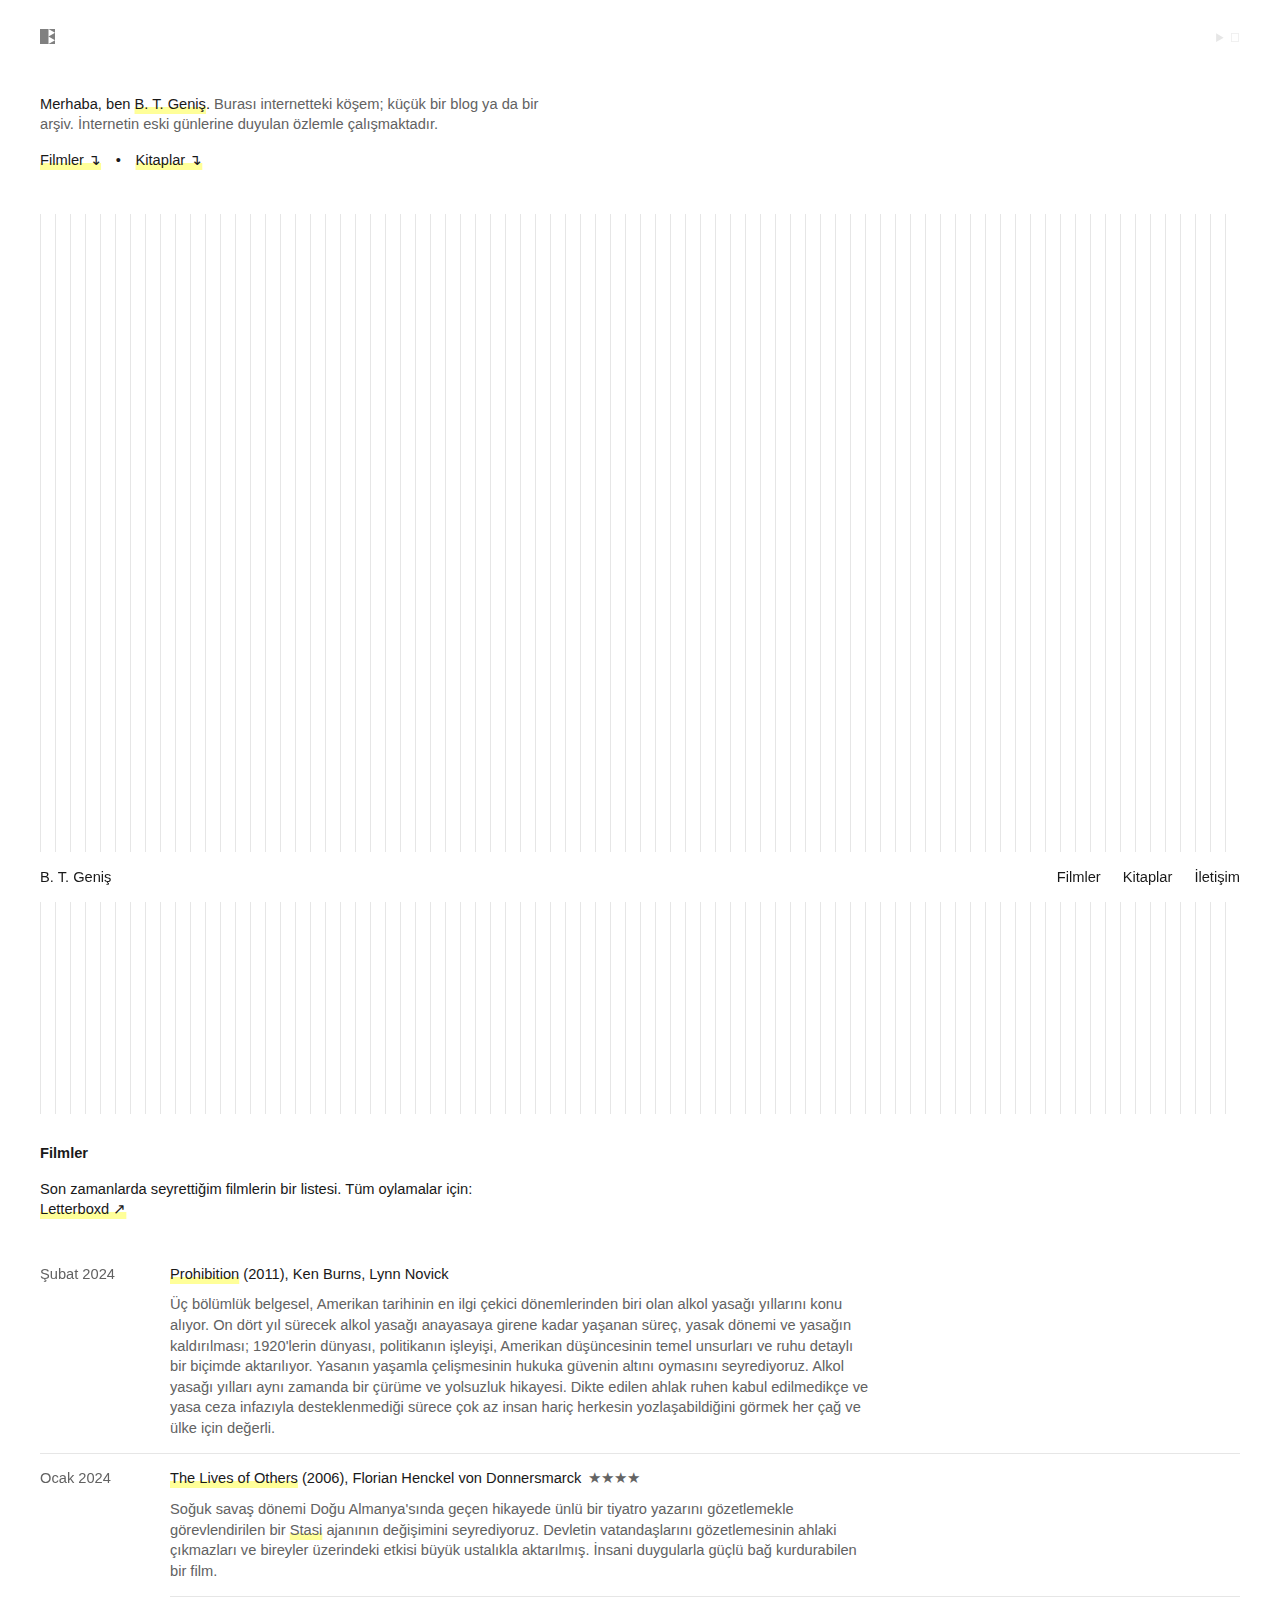
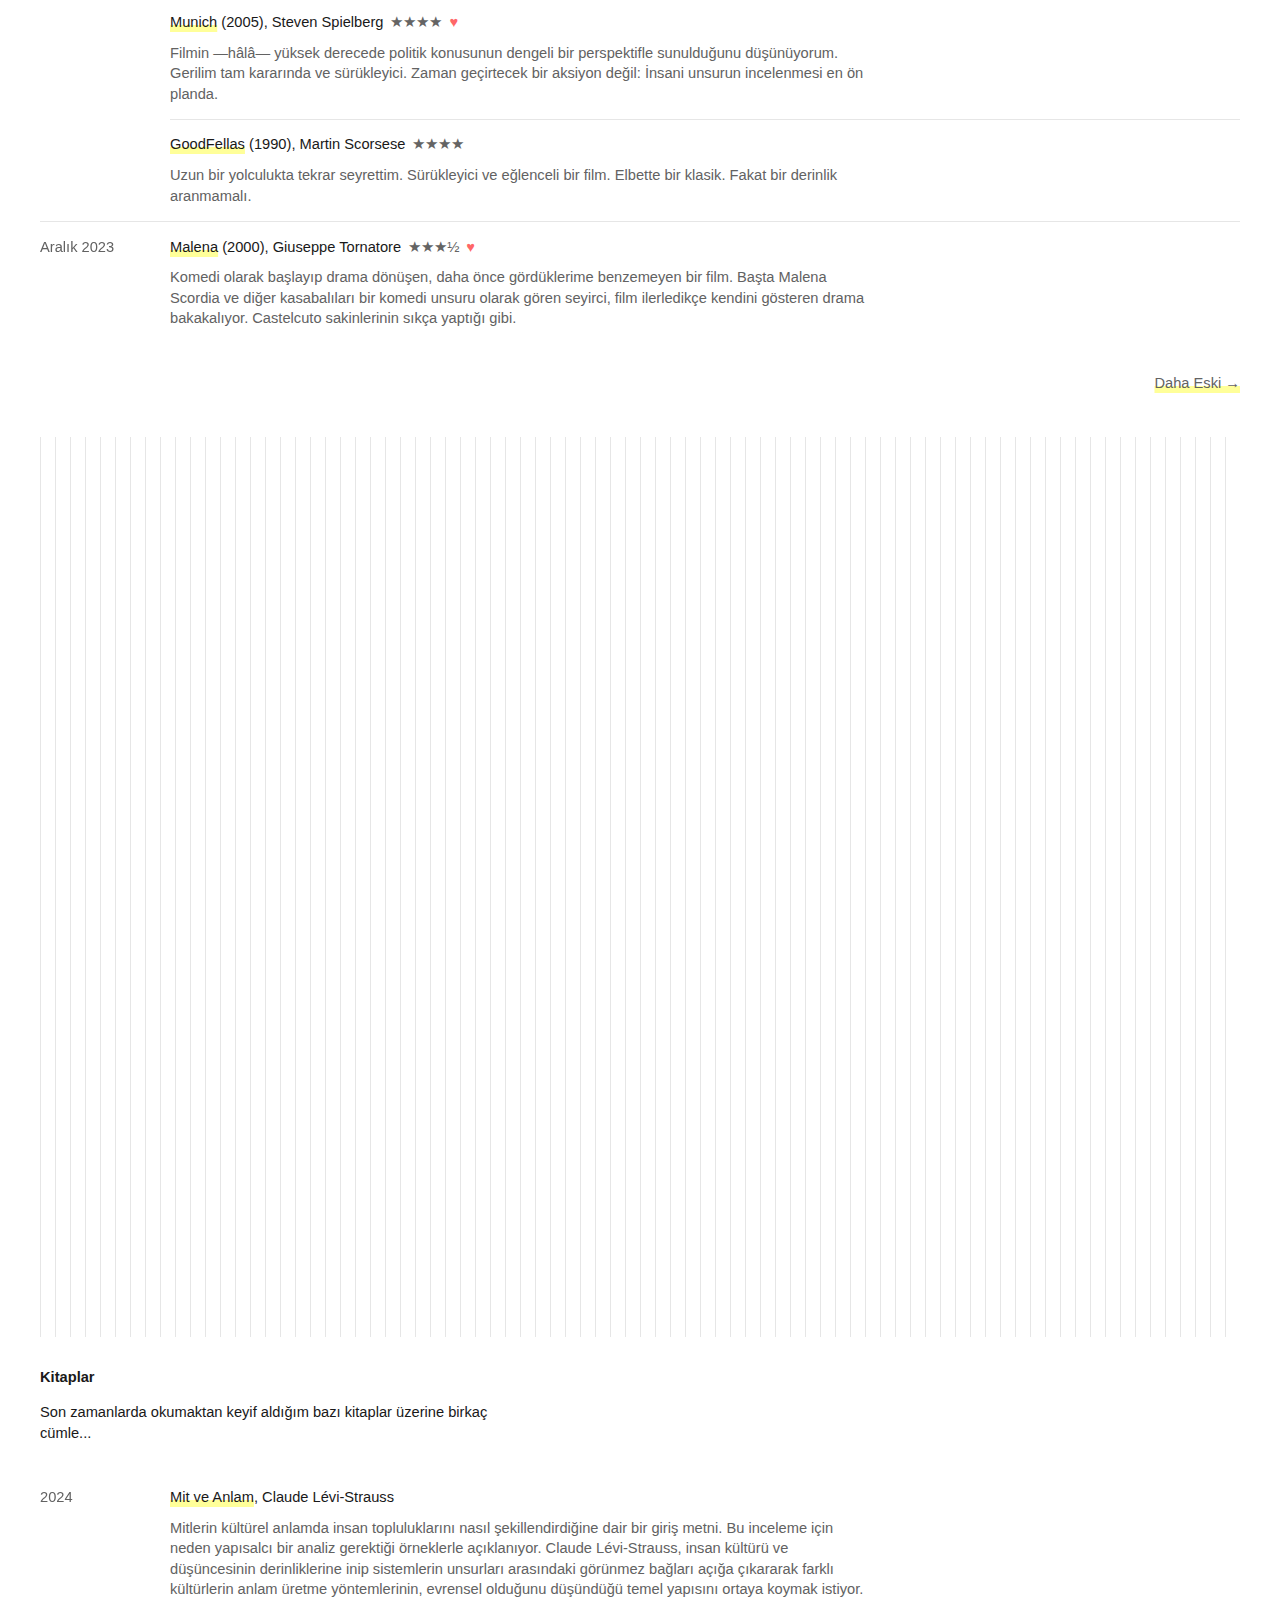
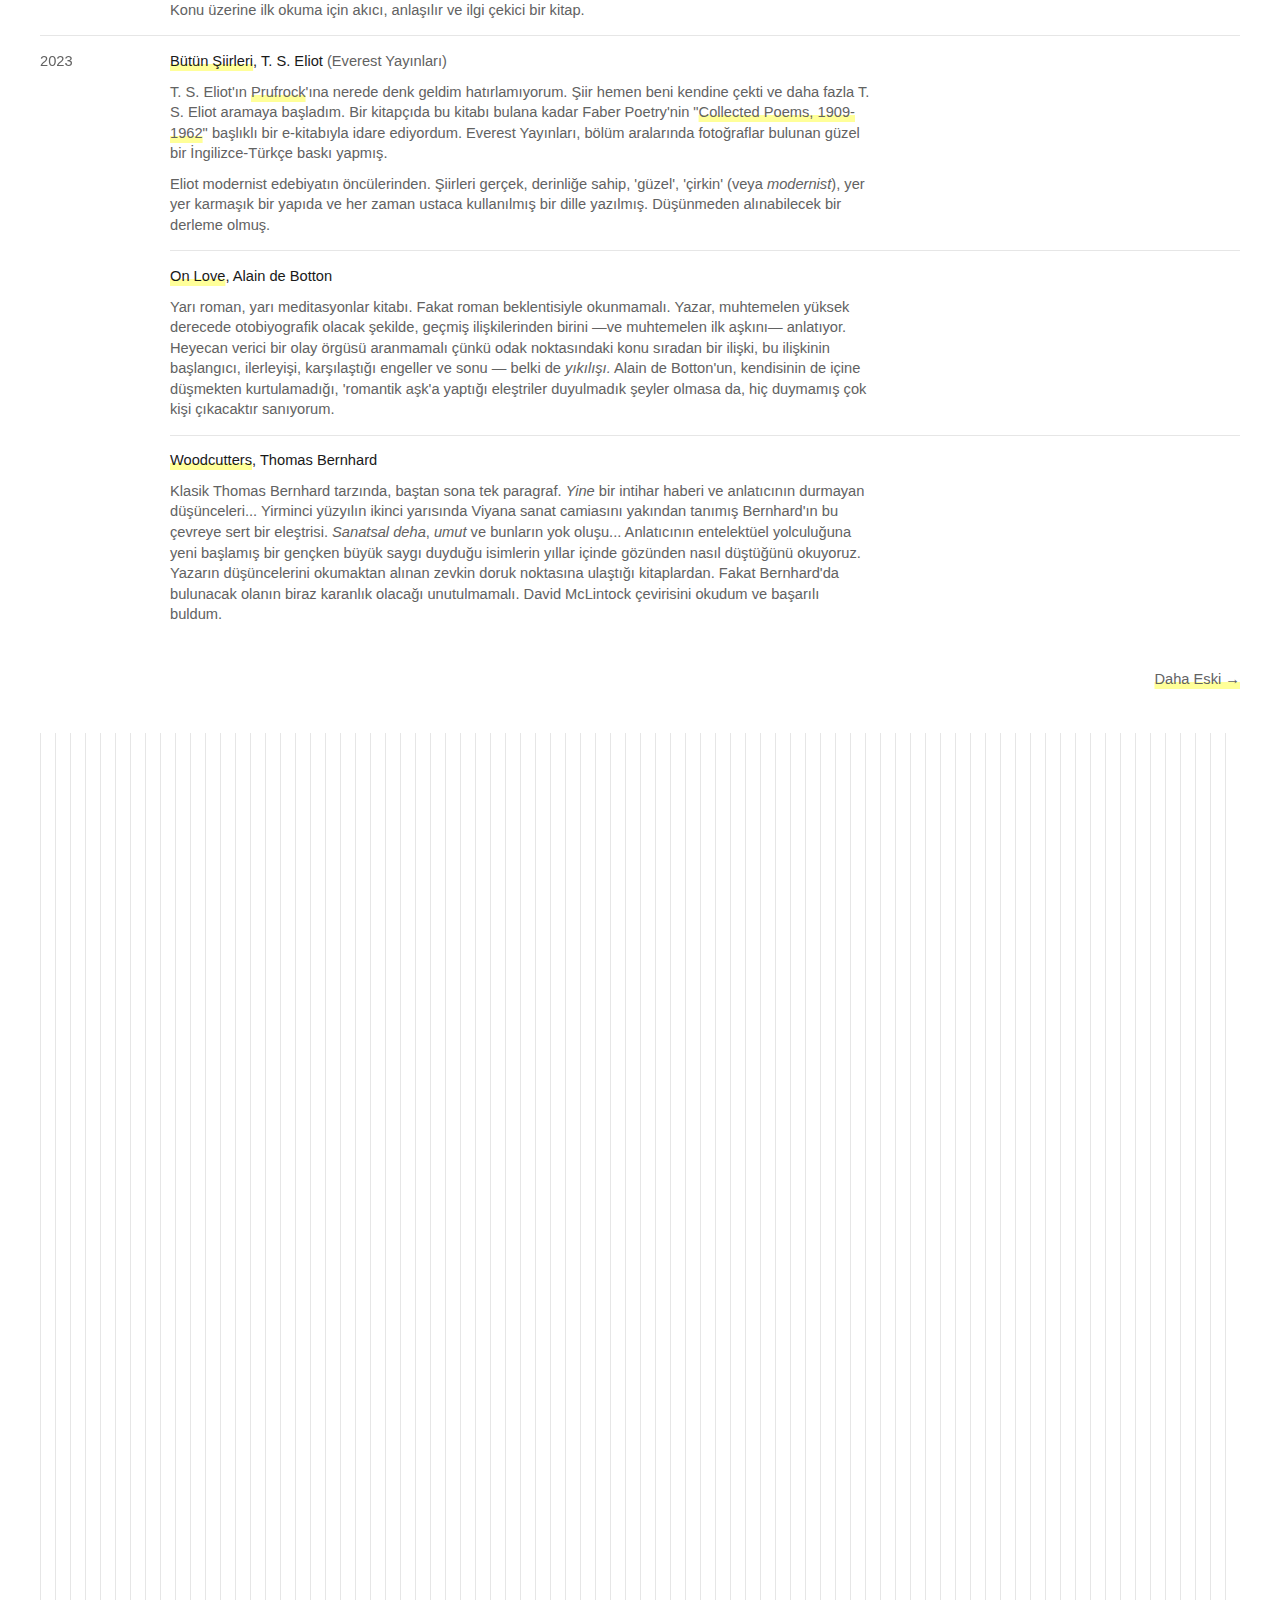
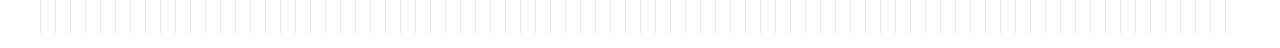
==== commit 2615de16: "Update" ====
--- a/index.html
+++ b/index.html
@@ -66,7 +66,7 @@
                         <li class="item">
                             <span class="title"><a href="https://www.imdb.com/title/tt1950799/?ref_=ext_shr_lnk">Prohibition</a> (2011), Ken Burns, Lynn Novick</span>
                             <span class=""></span>
-                            <span class="desc">Üç bölümlük belgesel, Amerikan tarihinin en ilgi çekici dönemlerinden biri olan alkol yasağı yıllarını konu alıyor. On dört yıl sürecek alkol yasağı anayasaya girene kadar yaşanan süreç, yasak dönemi ve yasağın kaldırılması; 1920'lerin dünyası, politikanın işleyişi, Amerikan düşüncesinin temel unsurları ve ruhu detaylı bir biçimde aktarılıyor. Yasanın yaşamla çelişmesinin hukuka güvenin altını oymasını seyrediyoruz. Dikte edilen ahlak ruhen kabul edilmedikçe ve yasa ceza infazıyla desteklenmediği sürece çok az insan hariç herkesin yozlaşabildiğini görmek her çağ ve ülke için değerli.</span>
+                            <span class="desc">Üç bölümlük belgesel, Amerikan tarihinin en ilgi çekici dönemlerinden biri olan alkol yasağı yıllarını konu alıyor. On dört yıl sürecek alkol yasağı anayasaya girene kadar yaşanan süreç, yasak dönemi ve yasağın kaldırılması; 1920'lerin dünyası, politikanın işleyişi, Amerikan düşüncesinin temel unsurları ve ruhu detaylı bir biçimde aktarılıyor. Yasanın yaşamla çelişmesinin hukuka güvenin altını oymasını seyrediyoruz. Alkol yasağı yılları aynı zamanda bir çürüme ve yolsuzluk hikayesi. Dikte edilen ahlak ruhen kabul edilmedikçe ve yasa ceza infazıyla desteklenmediği sürece çok az insan hariç herkesin yozlaşabildiğini görmek her çağ ve ülke için değerli.</span>
                         </li>
                     </ul>
                 </div>
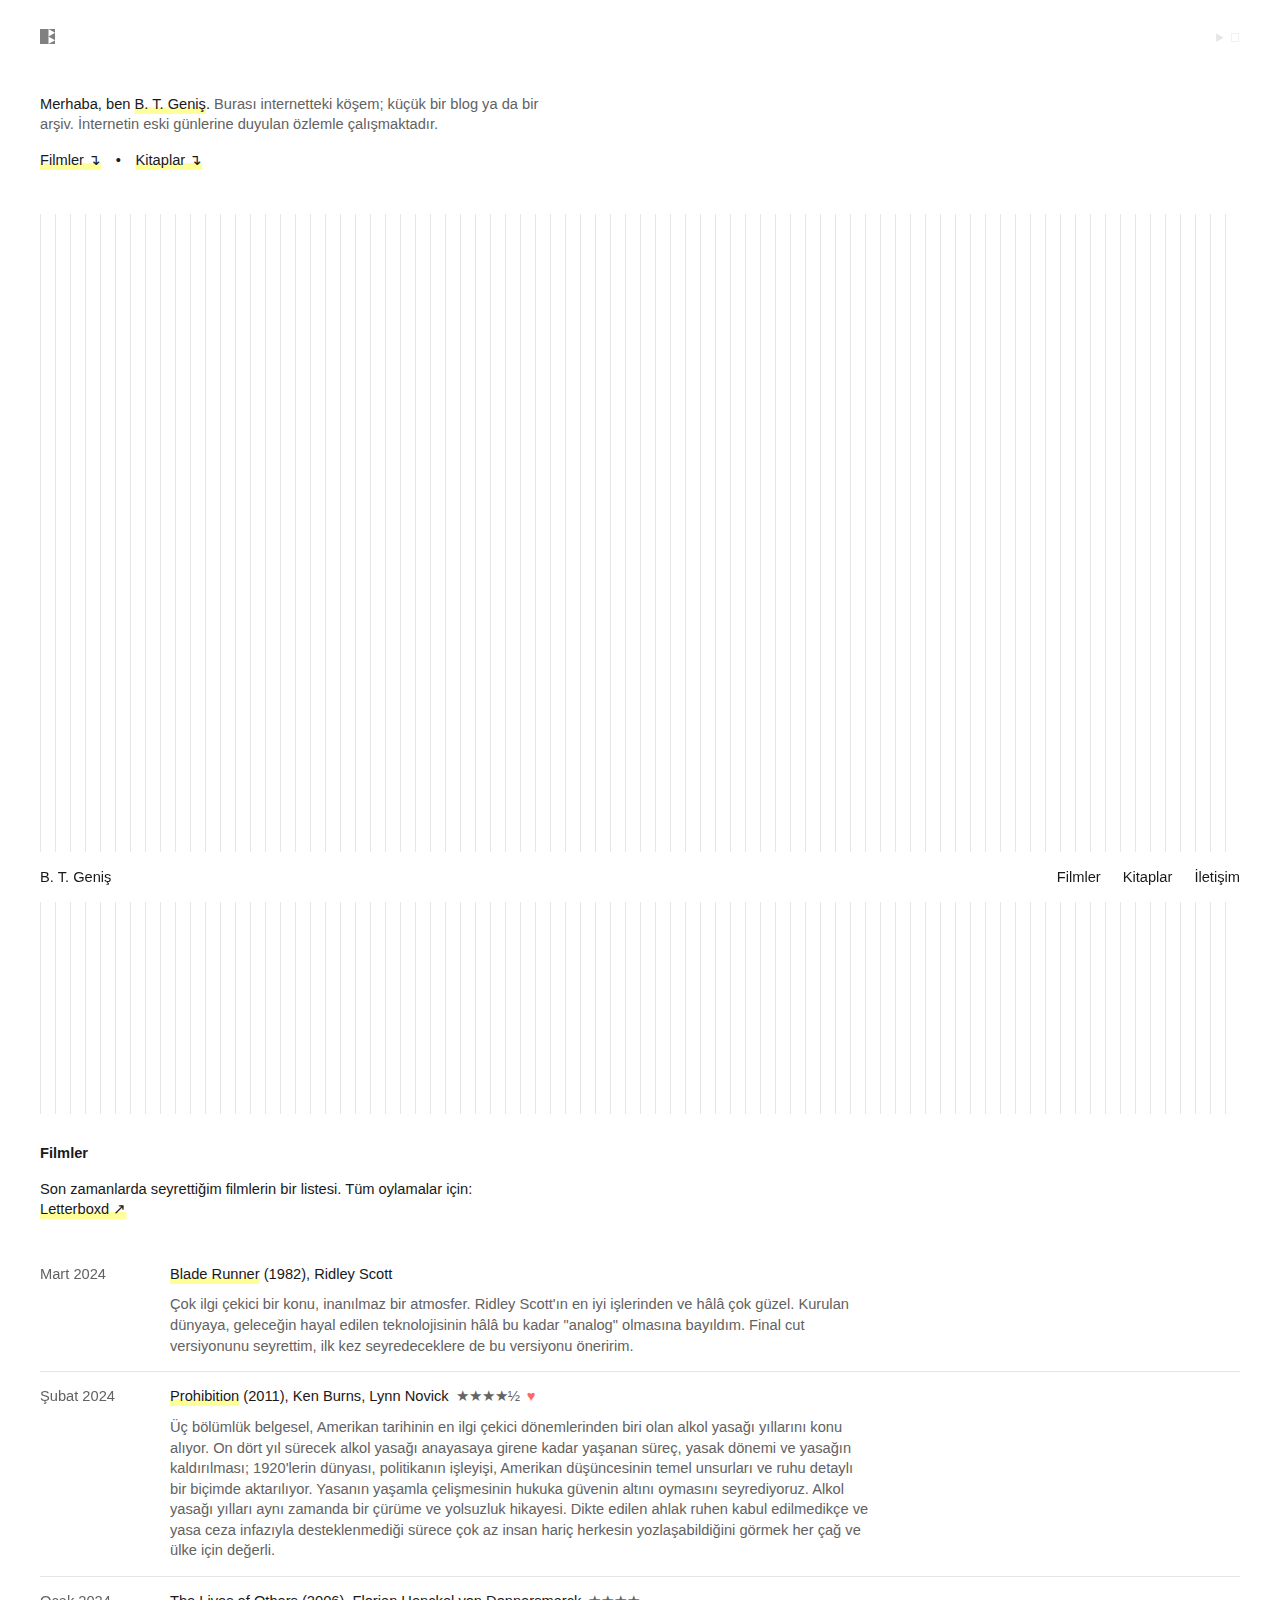
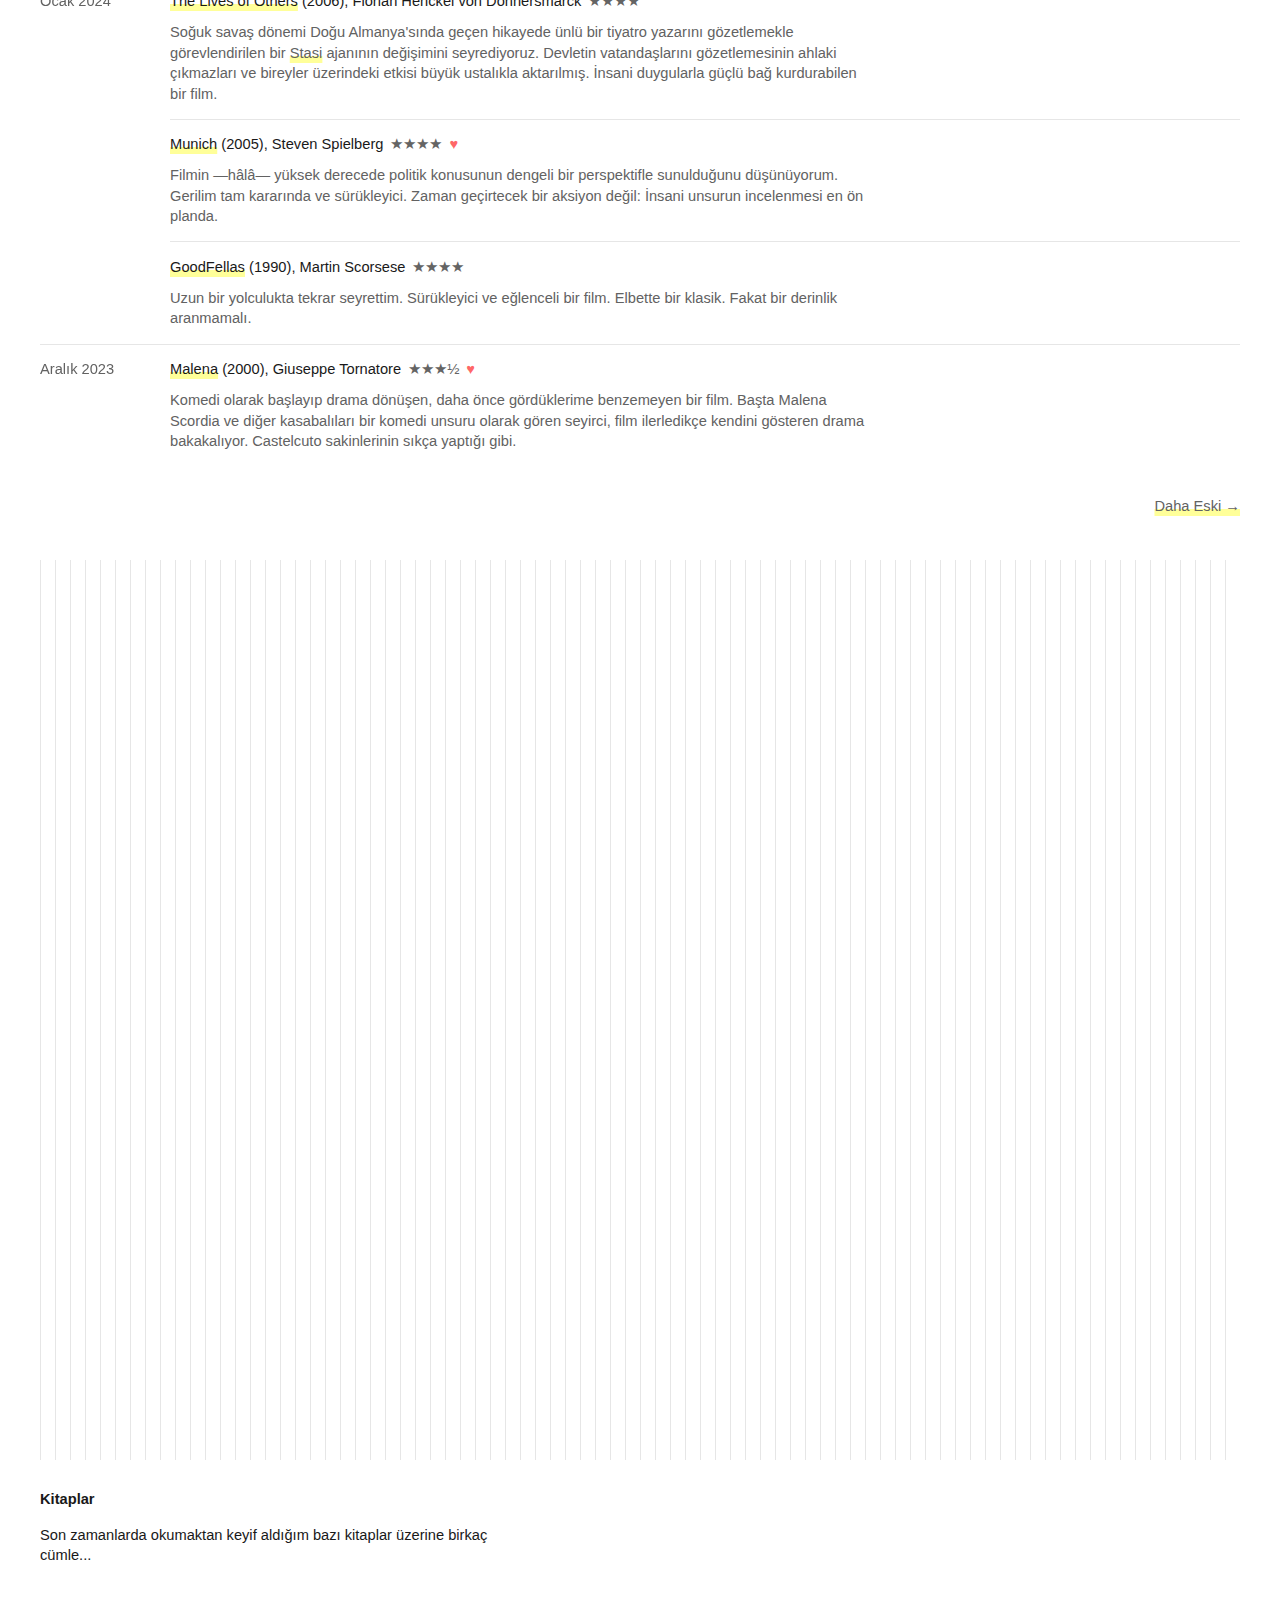
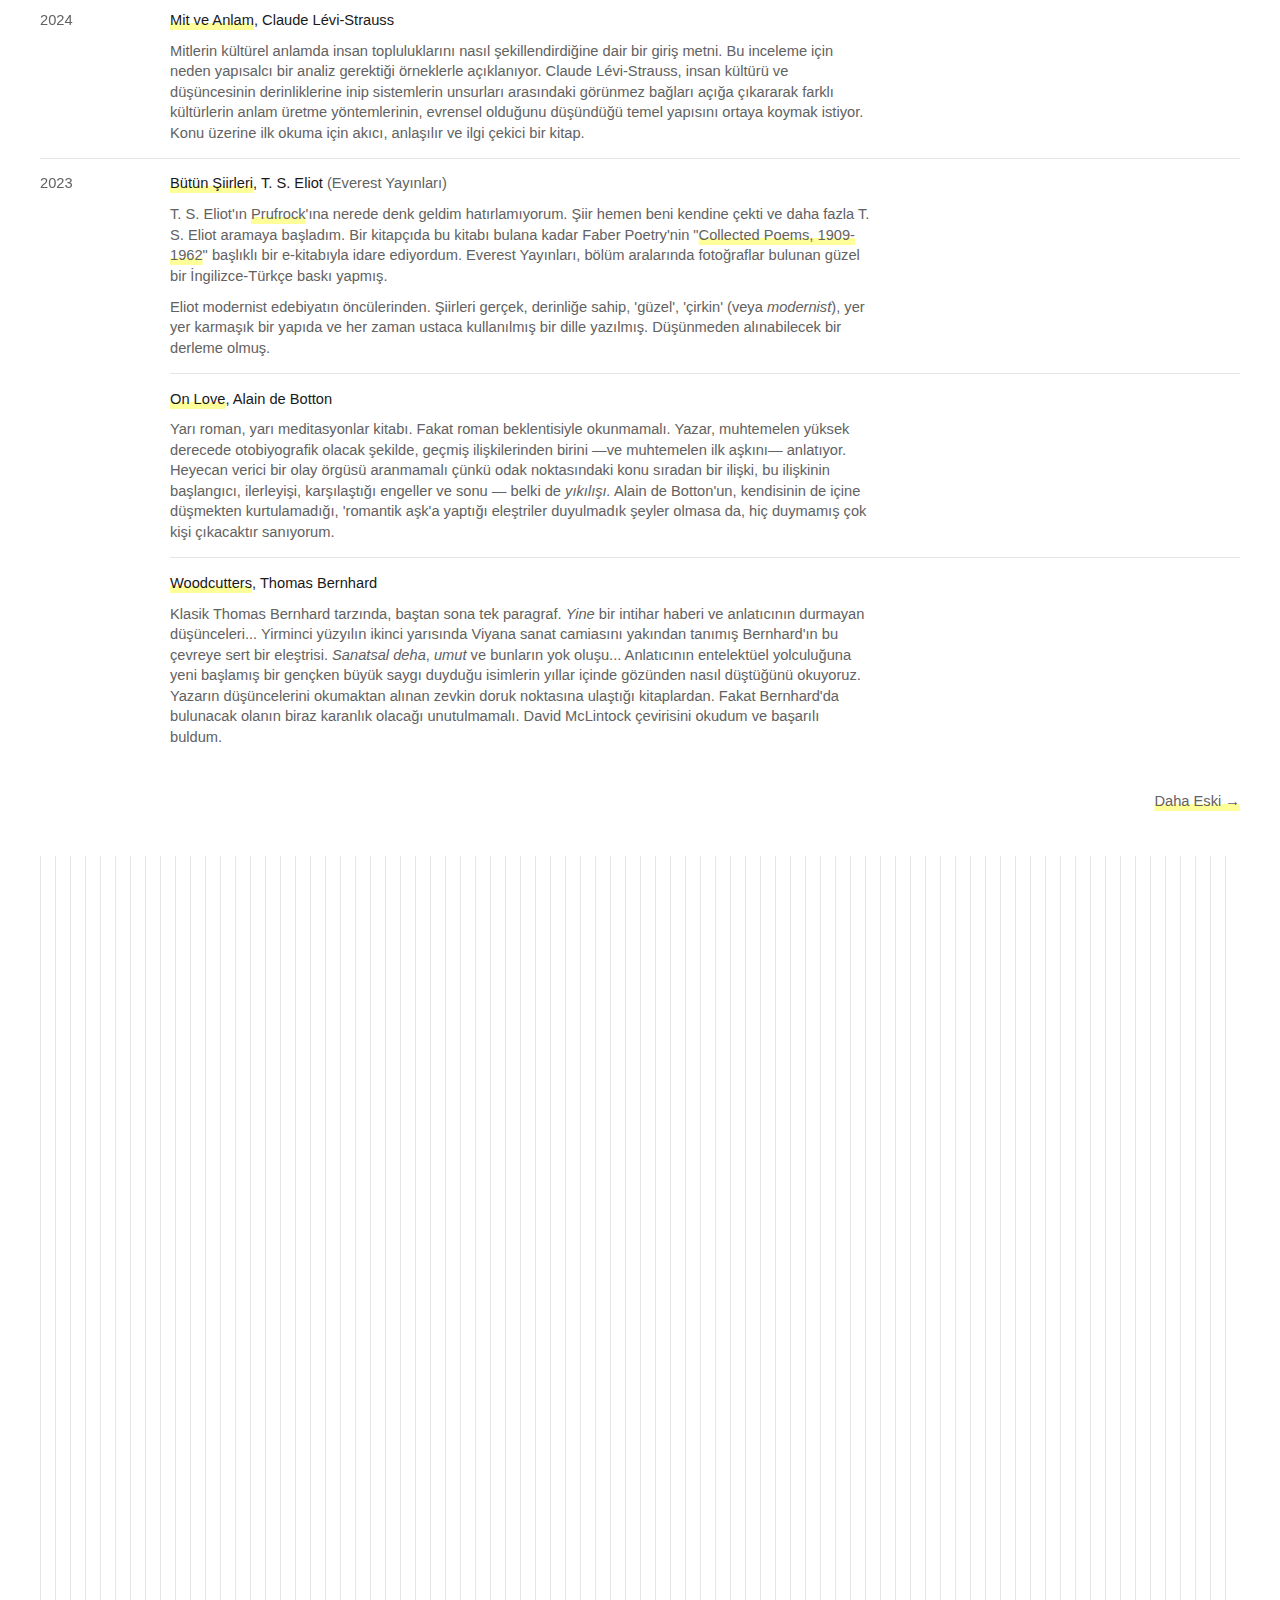
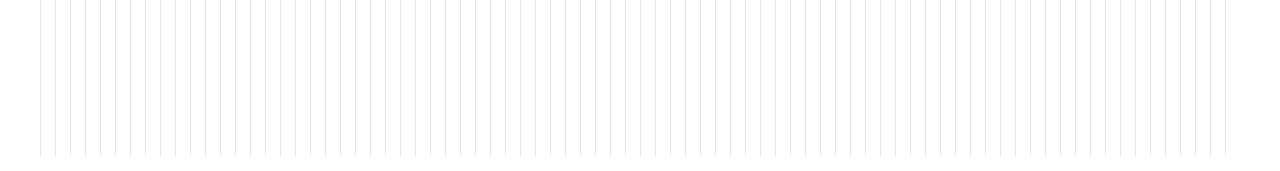
==== commit aceac4e7: "Update" ====
--- a/index.html
+++ b/index.html
@@ -61,11 +61,21 @@
             <hr class="space-1">
             <div class="list-area">
                 <div class="period">
+                    <div class="date"><h1>Mart 2024</h1></div>
+                    <ul class="list">
+                        <li class="item">
+                            <span class="title"><a href="https://www.imdb.com/title/tt0083658/?ref_=ext_shr_lnk">Blade Runner</a> (1982), Ridley Scott</span>
+                            <span class=""></span>
+                            <span class="desc">Çok ilgi çekici bir konu, inanılmaz bir atmosfer. Ridley Scott'ın en iyi işlerinden ve hâlâ çok güzel. Kurulan dünyaya, geleceğin hayal edilen teknolojisinin hâlâ bu kadar "analog" olmasına bayıldım. Final cut versiyonunu seyrettim, ilk kez seyredeceklere de bu versiyonu öneririm.</span>
+                        </li>
+                    </ul>
+                </div>
+                <div class="period">
                     <div class="date"><h1>Şubat 2024</h1></div>
                     <ul class="list">
                         <li class="item">
                             <span class="title"><a href="https://www.imdb.com/title/tt1950799/?ref_=ext_shr_lnk">Prohibition</a> (2011), Ken Burns, Lynn Novick</span>
-                            <span class=""></span>
+                            <span class="rating nine fav"></span>
                             <span class="desc">Üç bölümlük belgesel, Amerikan tarihinin en ilgi çekici dönemlerinden biri olan alkol yasağı yıllarını konu alıyor. On dört yıl sürecek alkol yasağı anayasaya girene kadar yaşanan süreç, yasak dönemi ve yasağın kaldırılması; 1920'lerin dünyası, politikanın işleyişi, Amerikan düşüncesinin temel unsurları ve ruhu detaylı bir biçimde aktarılıyor. Yasanın yaşamla çelişmesinin hukuka güvenin altını oymasını seyrediyoruz. Alkol yasağı yılları aynı zamanda bir çürüme ve yolsuzluk hikayesi. Dikte edilen ahlak ruhen kabul edilmedikçe ve yasa ceza infazıyla desteklenmediği sürece çok az insan hariç herkesin yozlaşabildiğini görmek her çağ ve ülke için değerli.</span>
                         </li>
                     </ul>
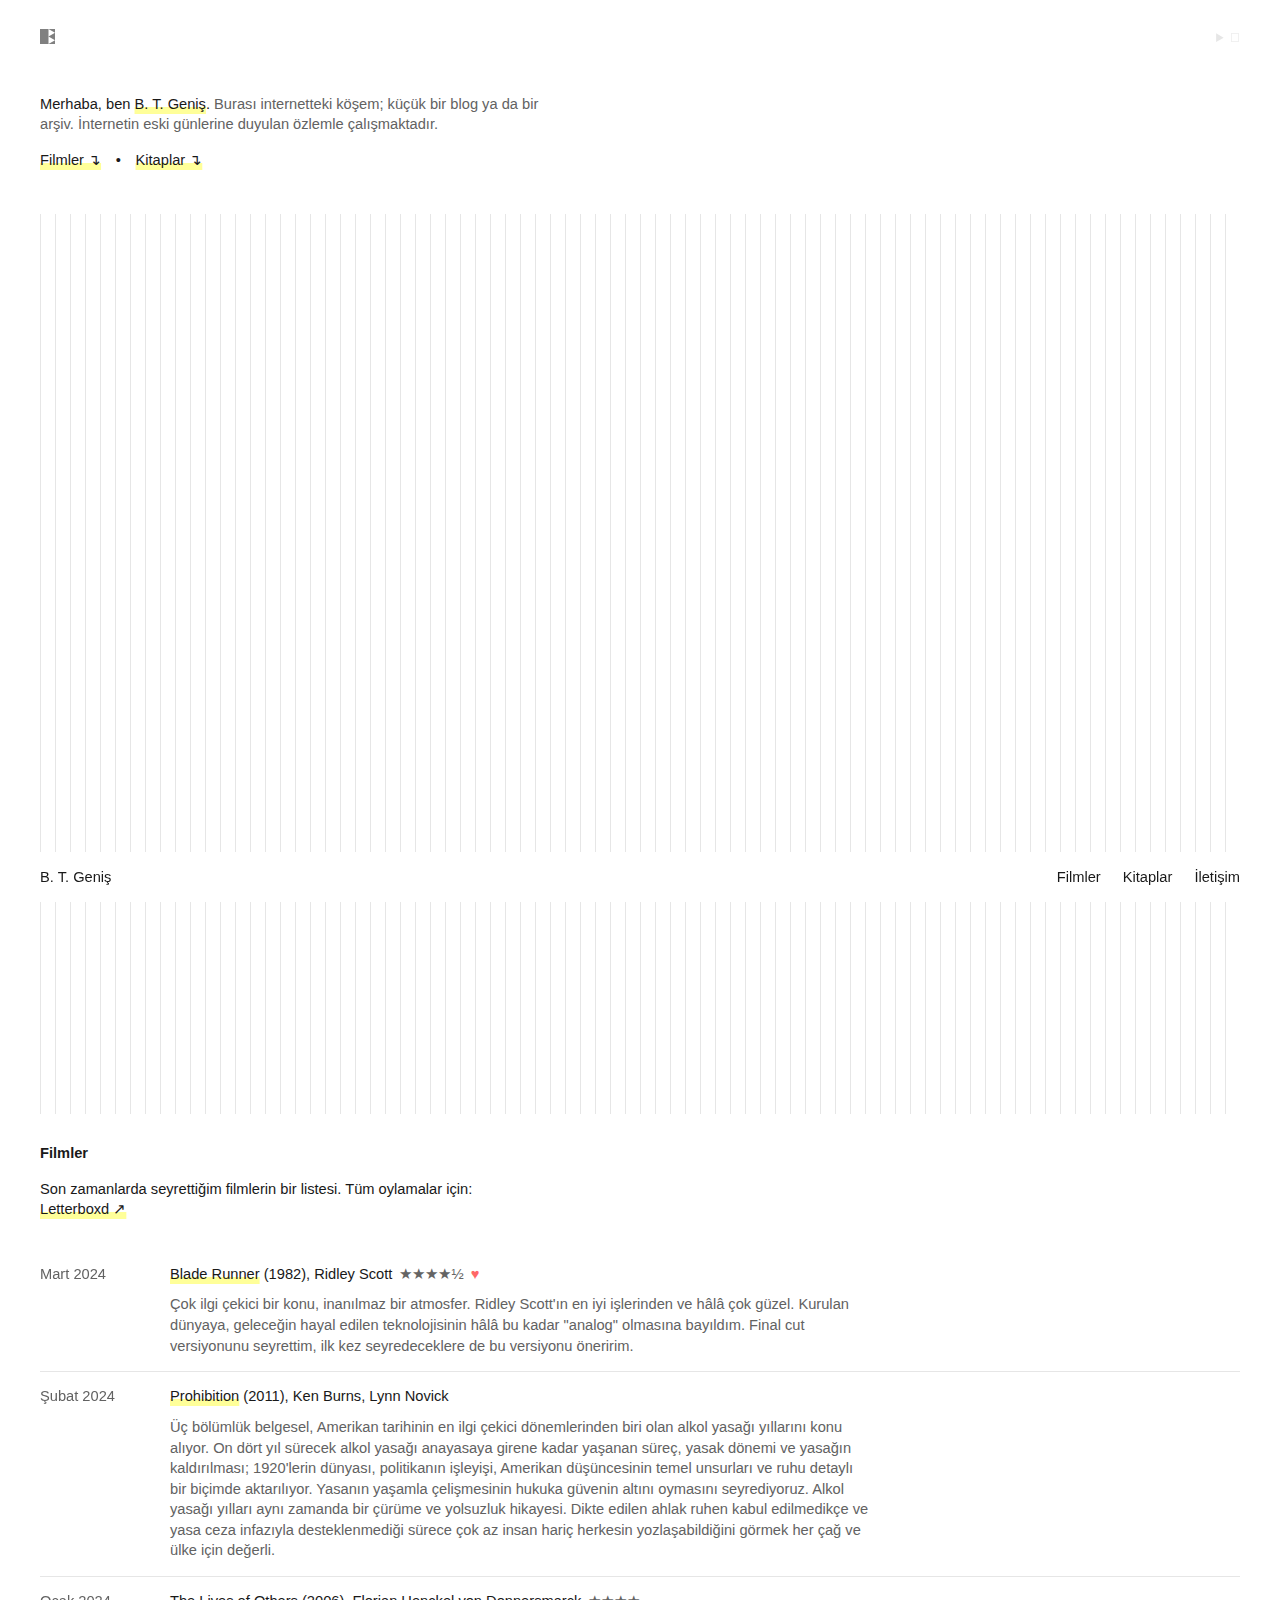
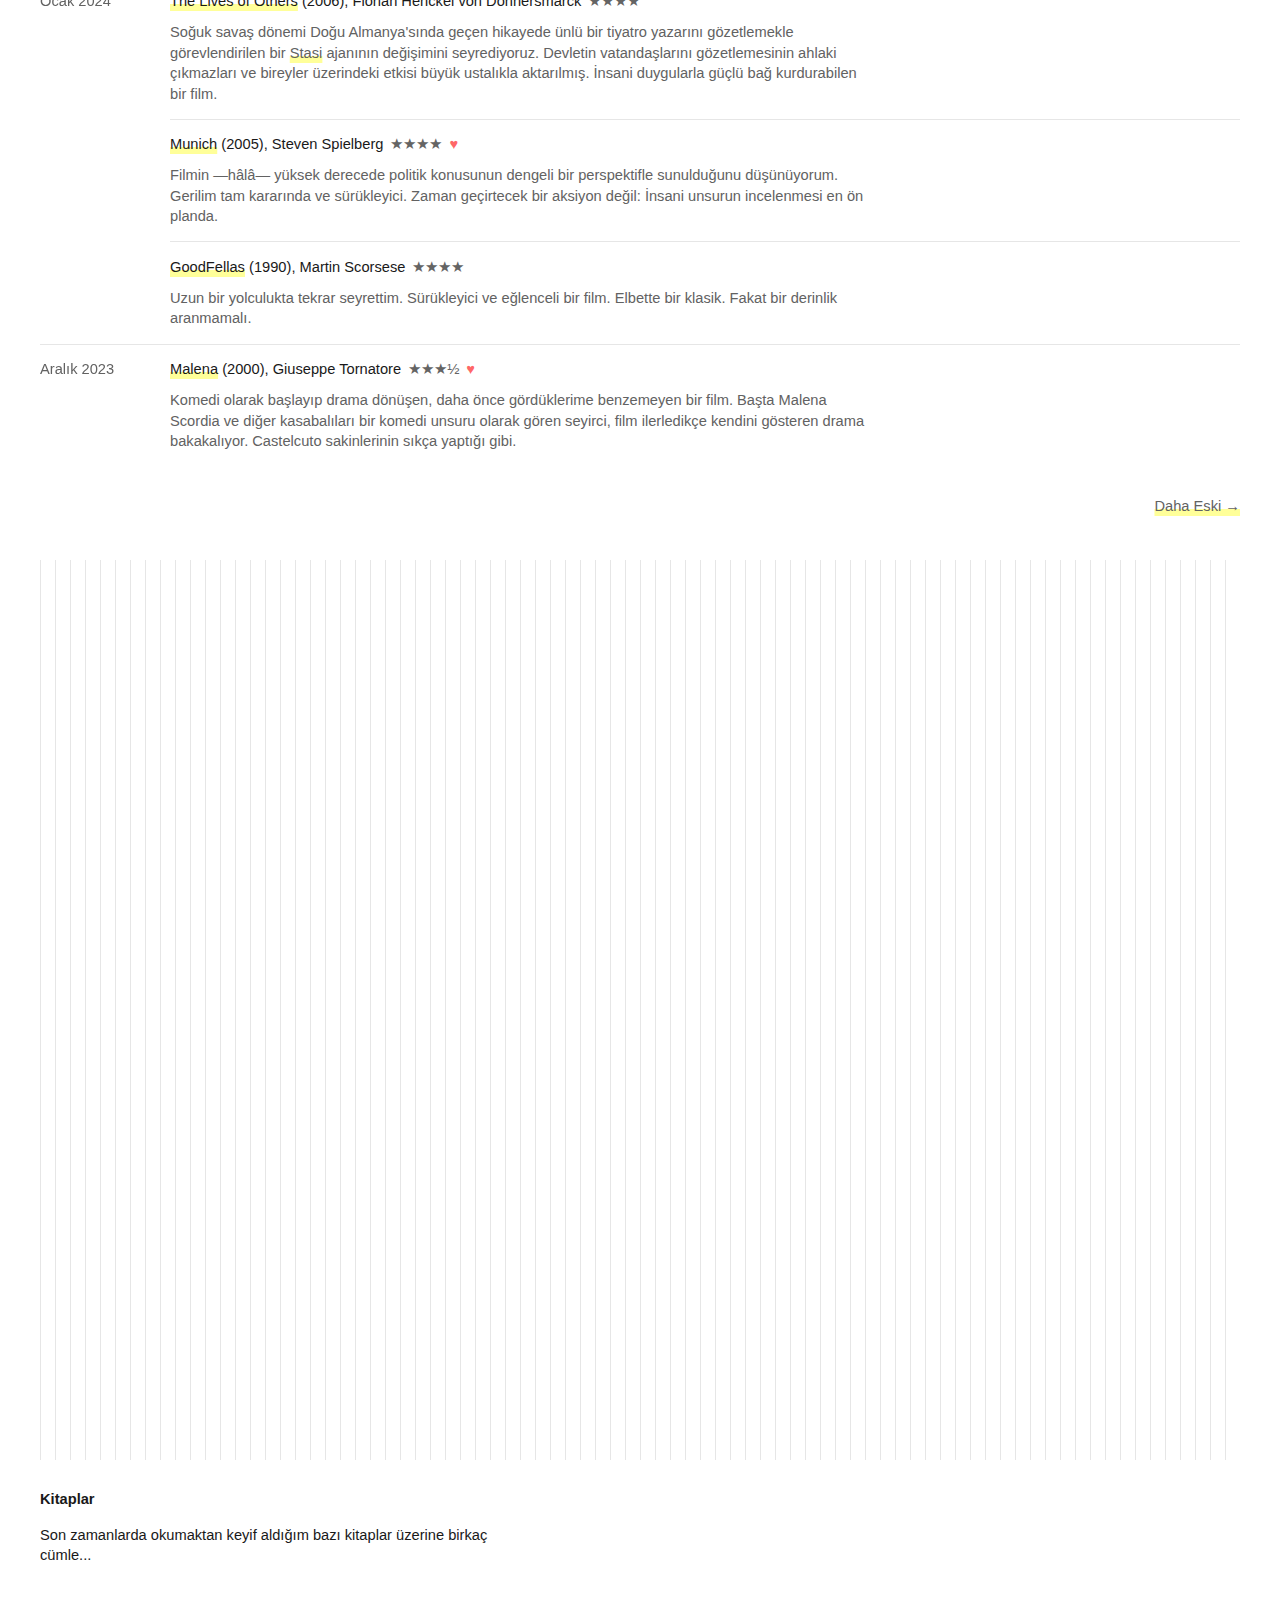
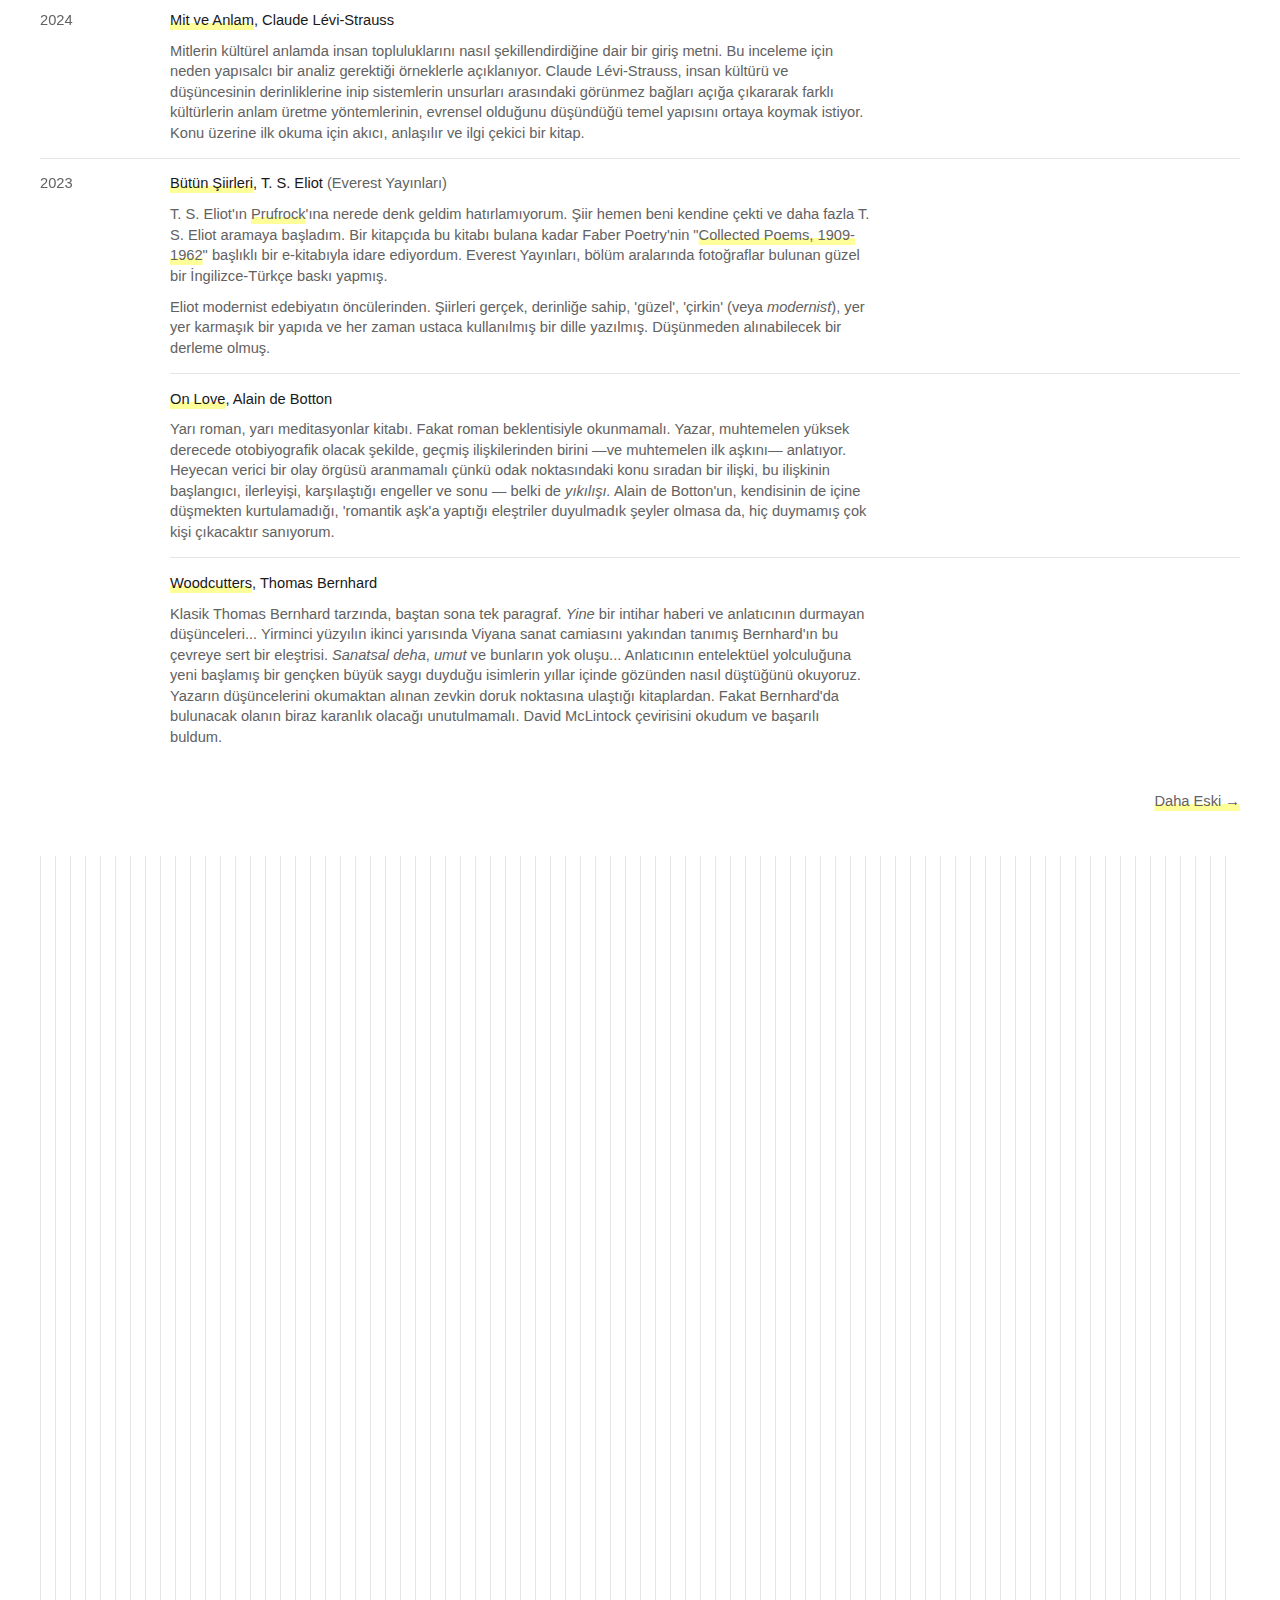
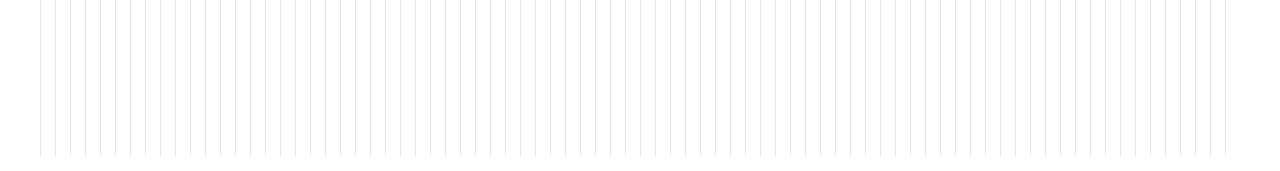
==== commit ea86fd7e: "Update" ====
--- a/index.html
+++ b/index.html
@@ -65,7 +65,7 @@
                     <ul class="list">
                         <li class="item">
                             <span class="title"><a href="https://www.imdb.com/title/tt0083658/?ref_=ext_shr_lnk">Blade Runner</a> (1982), Ridley Scott</span>
-                            <span class=""></span>
+                            <span class="rating nine fav"></span>
                             <span class="desc">Çok ilgi çekici bir konu, inanılmaz bir atmosfer. Ridley Scott'ın en iyi işlerinden ve hâlâ çok güzel. Kurulan dünyaya, geleceğin hayal edilen teknolojisinin hâlâ bu kadar "analog" olmasına bayıldım. Final cut versiyonunu seyrettim, ilk kez seyredeceklere de bu versiyonu öneririm.</span>
                         </li>
                     </ul>
@@ -75,7 +75,7 @@
                     <ul class="list">
                         <li class="item">
                             <span class="title"><a href="https://www.imdb.com/title/tt1950799/?ref_=ext_shr_lnk">Prohibition</a> (2011), Ken Burns, Lynn Novick</span>
-                            <span class="rating nine fav"></span>
+                            <span class=""></span>
                             <span class="desc">Üç bölümlük belgesel, Amerikan tarihinin en ilgi çekici dönemlerinden biri olan alkol yasağı yıllarını konu alıyor. On dört yıl sürecek alkol yasağı anayasaya girene kadar yaşanan süreç, yasak dönemi ve yasağın kaldırılması; 1920'lerin dünyası, politikanın işleyişi, Amerikan düşüncesinin temel unsurları ve ruhu detaylı bir biçimde aktarılıyor. Yasanın yaşamla çelişmesinin hukuka güvenin altını oymasını seyrediyoruz. Alkol yasağı yılları aynı zamanda bir çürüme ve yolsuzluk hikayesi. Dikte edilen ahlak ruhen kabul edilmedikçe ve yasa ceza infazıyla desteklenmediği sürece çok az insan hariç herkesin yozlaşabildiğini görmek her çağ ve ülke için değerli.</span>
                         </li>
                     </ul>
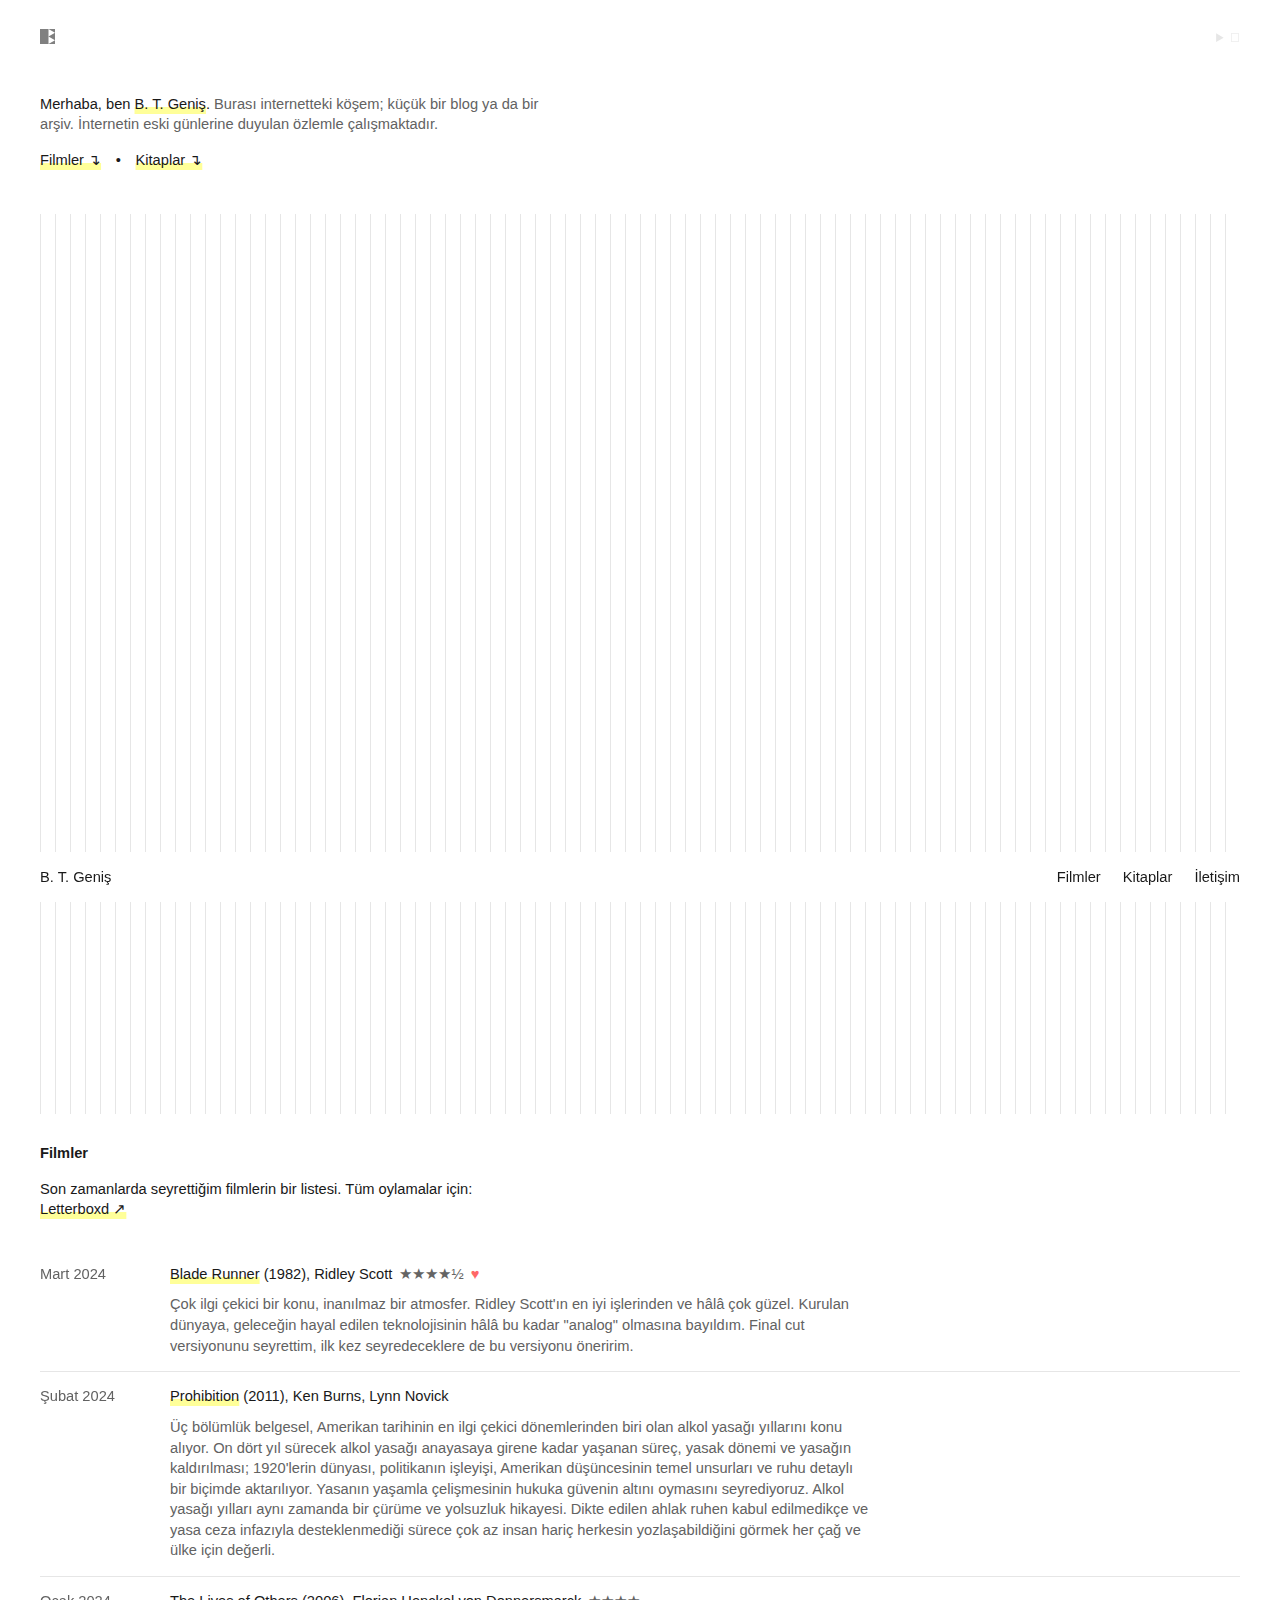
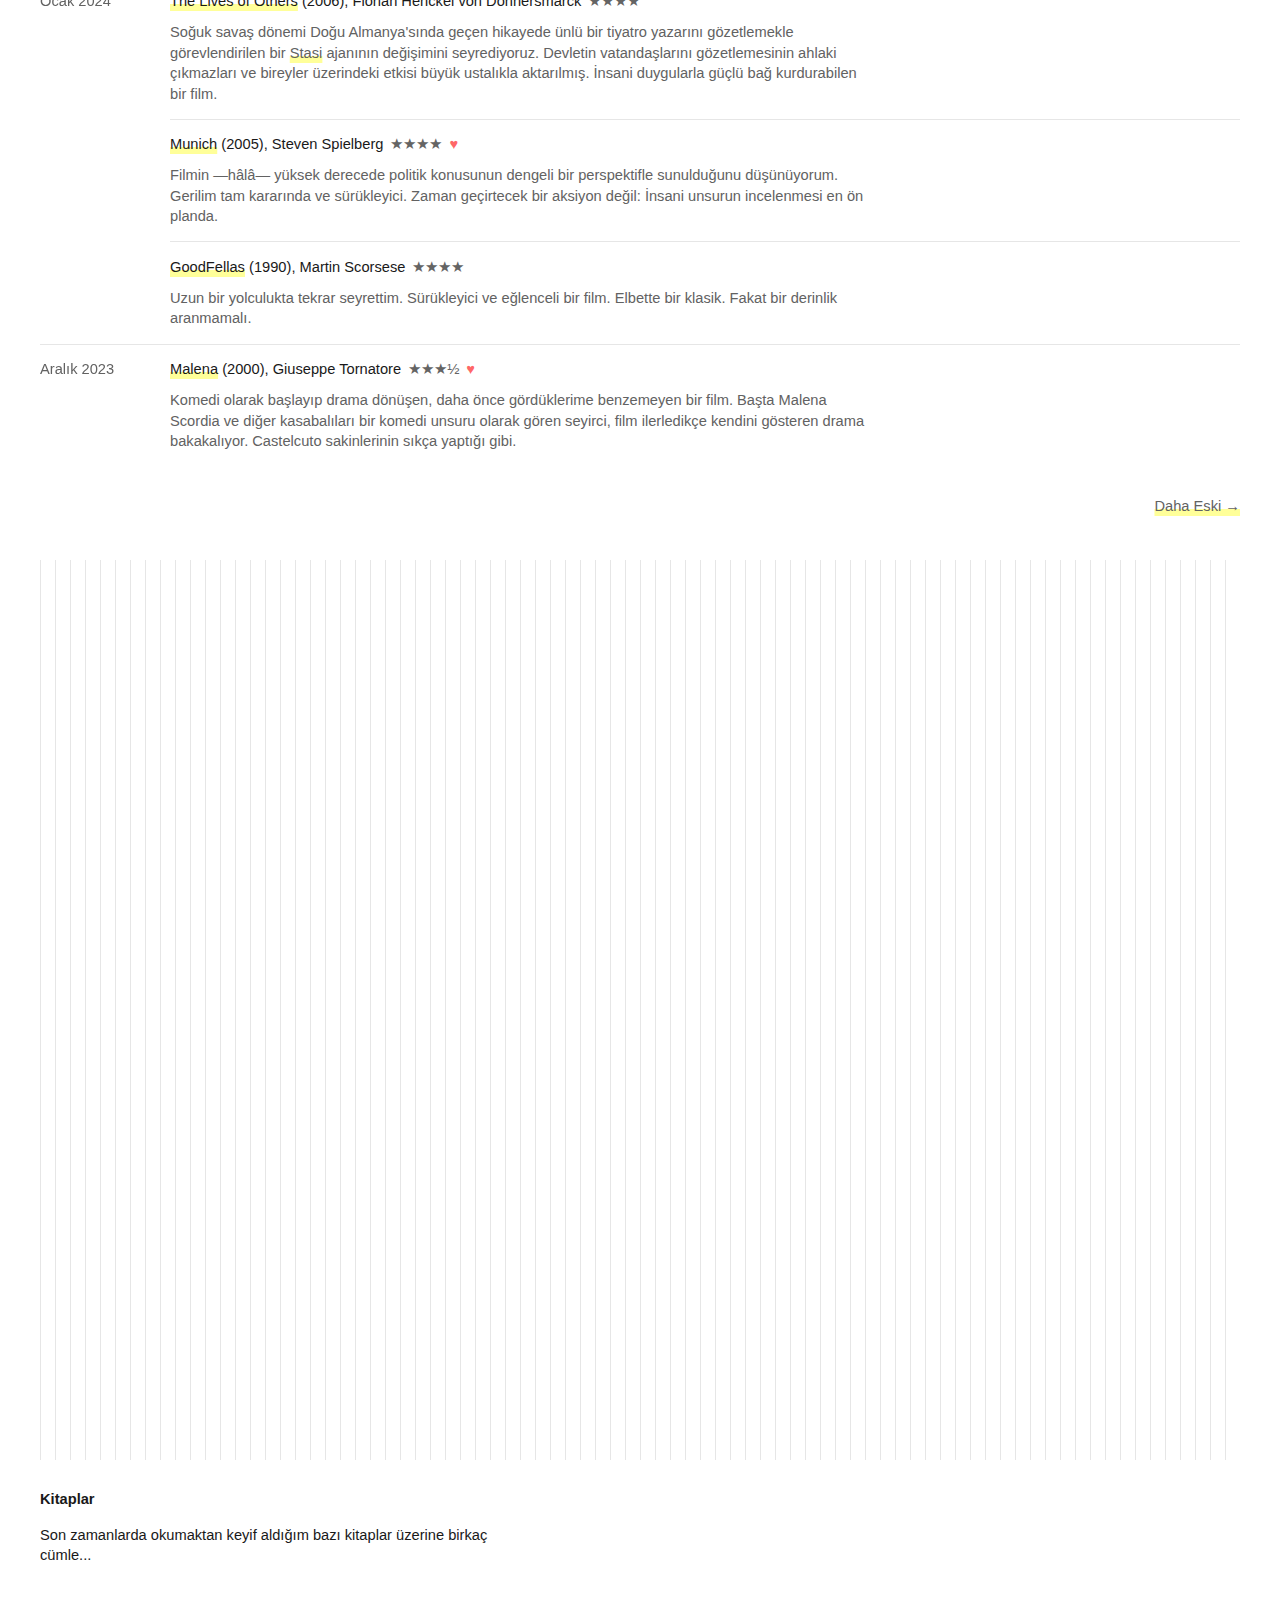
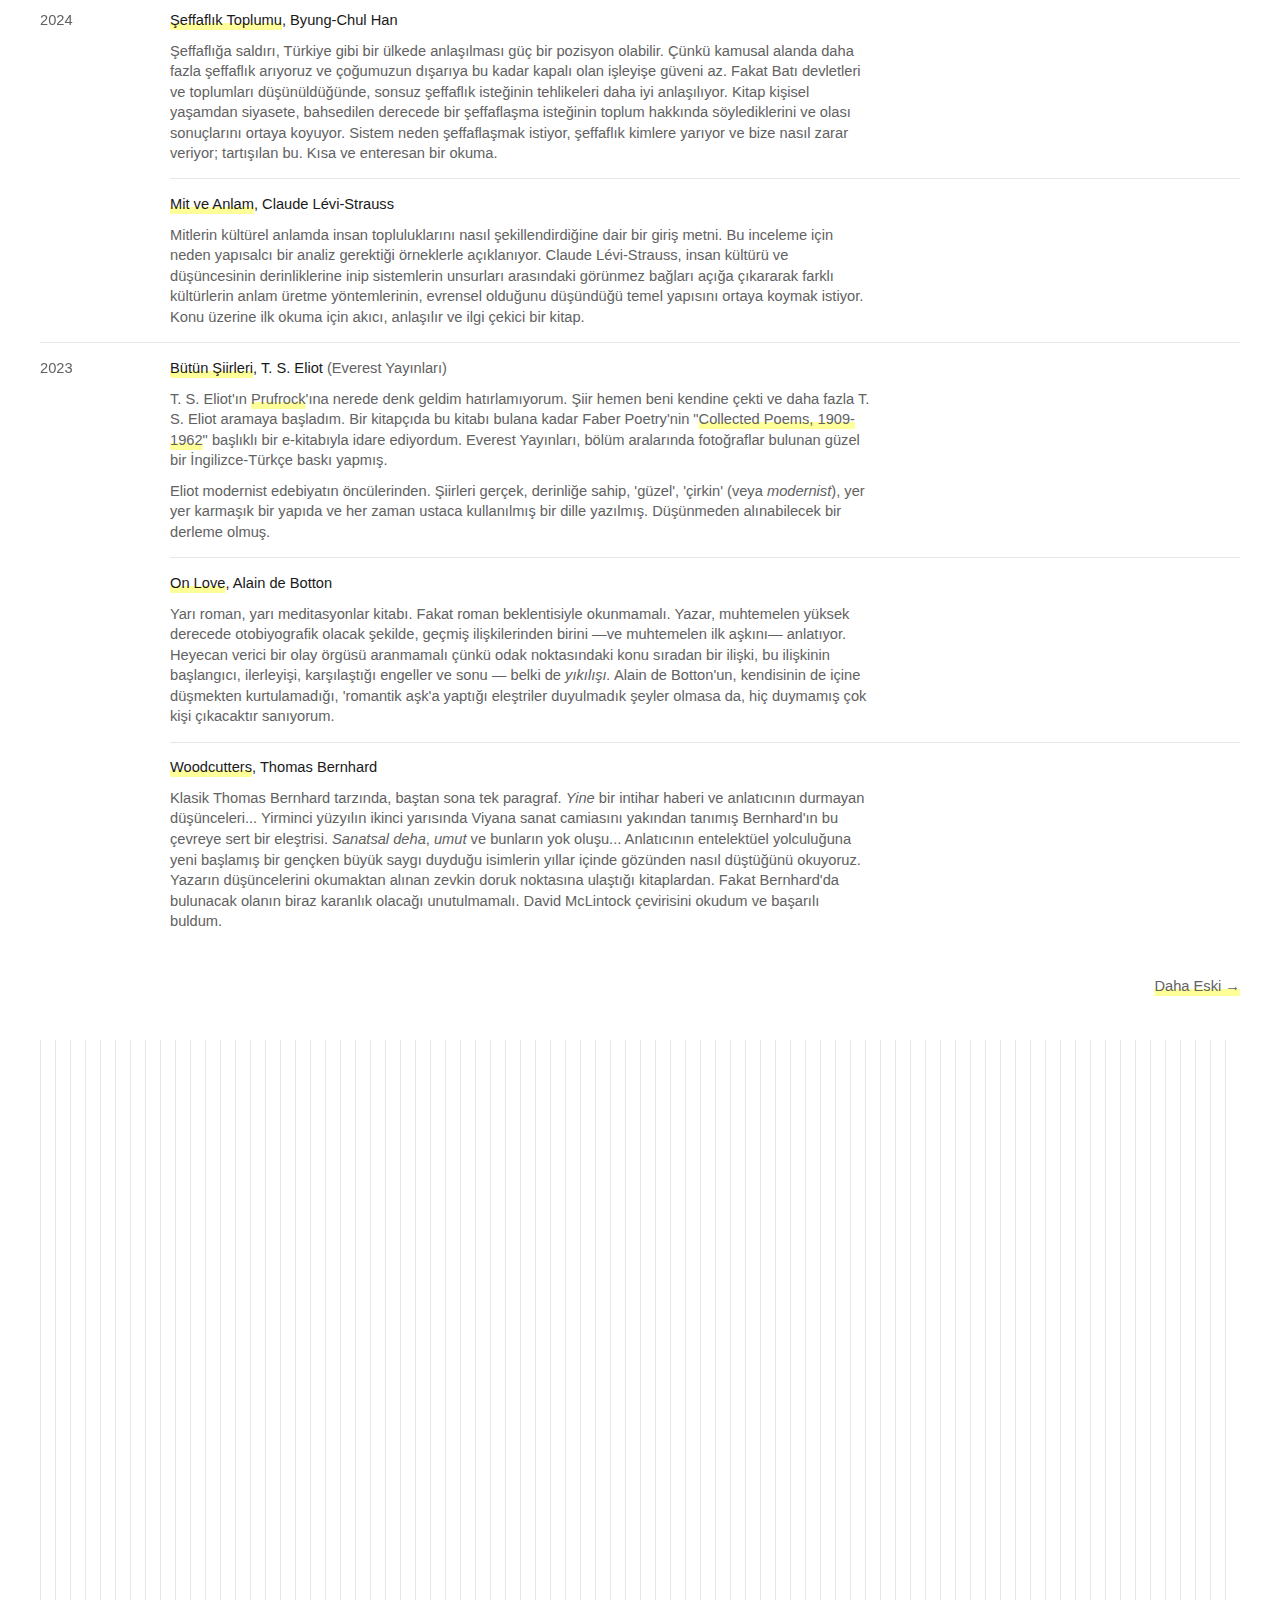
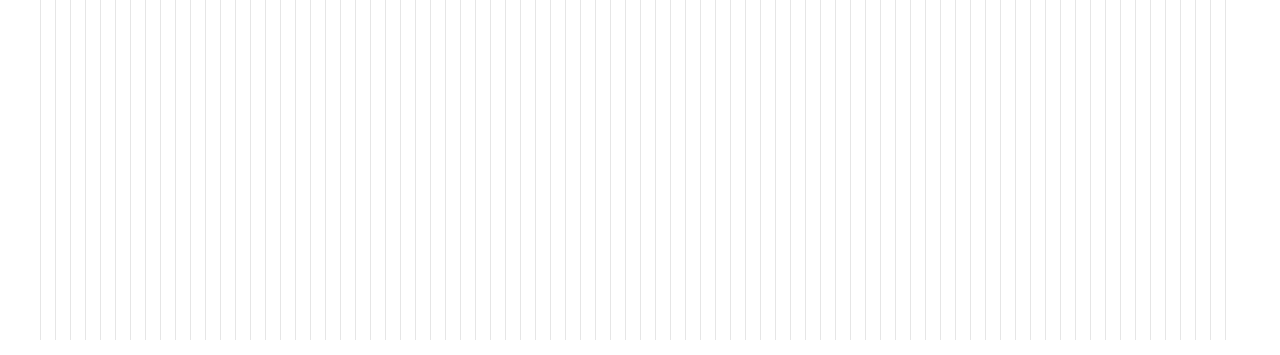
==== commit c7cf24ec: "Update" ====
--- a/index.html
+++ b/index.html
@@ -134,6 +134,12 @@
                     <div class="date"><h1>2024</h1></div>
                     <ul class="list">
                         <li class="item">
+                            <span class="title"><a href="https://www.google.com/search?client=safari&rls=en&q=şeffaflık+toplumu+byung+chul+han&ie=UTF-8&oe=UTF-8">Şeffaflık Toplumu</a>, Byung-Chul Han</span>
+                            <span class="desc">
+                                <p>Şeffaflığa saldırı, Türkiye gibi bir ülkede anlaşılması güç bir pozisyon olabilir. Çünkü kamusal alanda daha fazla şeffaflık arıyoruz ve çoğumuzun dışarıya bu kadar kapalı olan işleyişe güveni az. Fakat Batı devletleri ve toplumları düşünüldüğünde, sonsuz şeffaflık isteğinin tehlikeleri daha iyi anlaşılıyor. Kitap kişisel yaşamdan siyasete, bahsedilen derecede bir şeffaflaşma isteğinin toplum hakkında söylediklerini ve olası sonuçlarını ortaya koyuyor. Sistem neden şeffaflaşmak istiyor, şeffaflık kimlere yarıyor ve bize nasıl zarar veriyor; tartışılan bu. Kısa ve enteresan bir okuma.</p>
+                            </span>
+                        </li>
+                        <li class="item">
                             <span class="title"><a href="https://www.google.com/search?client=safari&rls=en&q=mit+ve+anlam+claude+levi-strauss&ie=UTF-8&oe=UTF-8">Mit ve Anlam</a>, Claude Lévi-Strauss</span>
                             <span class="desc">
                                 <p>Mitlerin kültürel anlamda insan topluluklarını nasıl şekillendirdiğine dair bir giriş metni. Bu inceleme için neden yapısalcı bir analiz gerektiği örneklerle açıklanıyor. Claude Lévi-Strauss, insan kültürü ve düşüncesinin derinliklerine inip sistemlerin unsurları arasındaki görünmez bağları açığa çıkararak farklı kültürlerin anlam üretme yöntemlerinin, evrensel olduğunu düşündüğü temel yapısını ortaya koymak istiyor. Konu üzerine ilk okuma için akıcı, anlaşılır ve ilgi çekici bir kitap.</p>
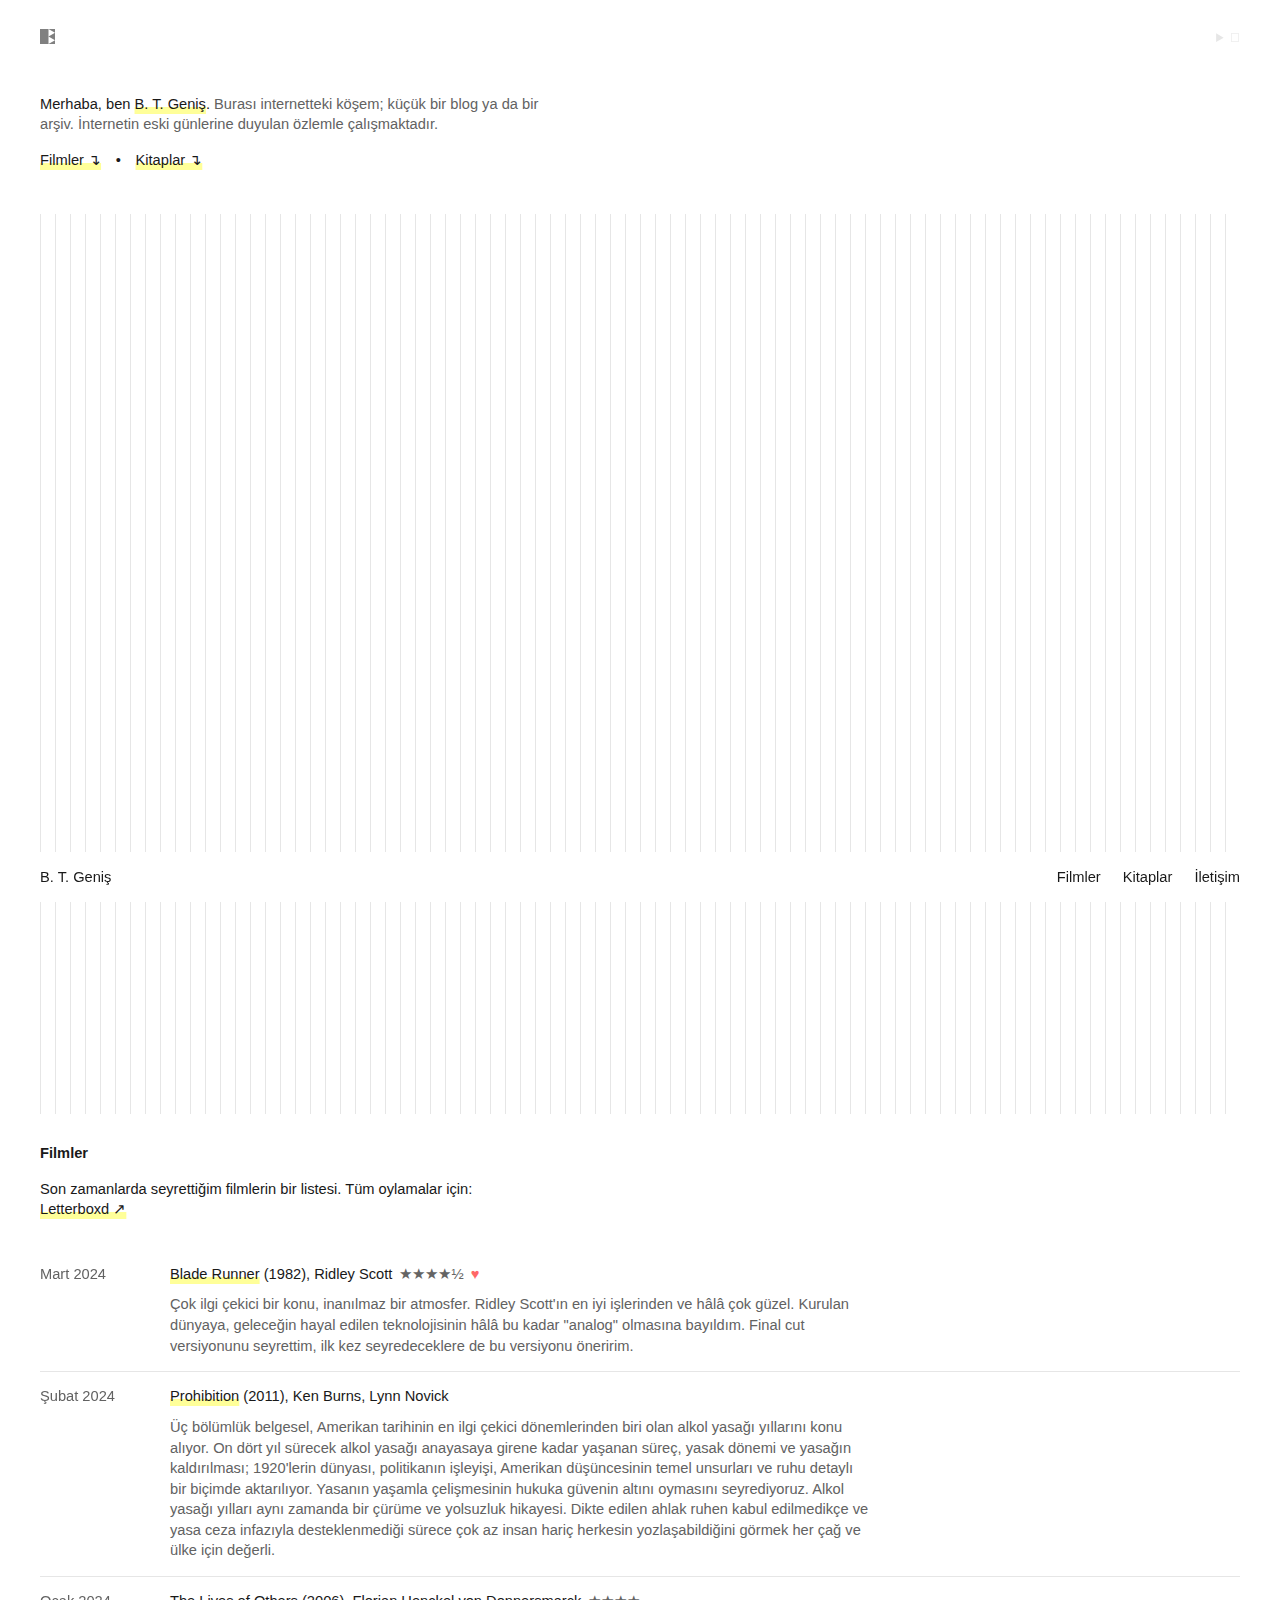
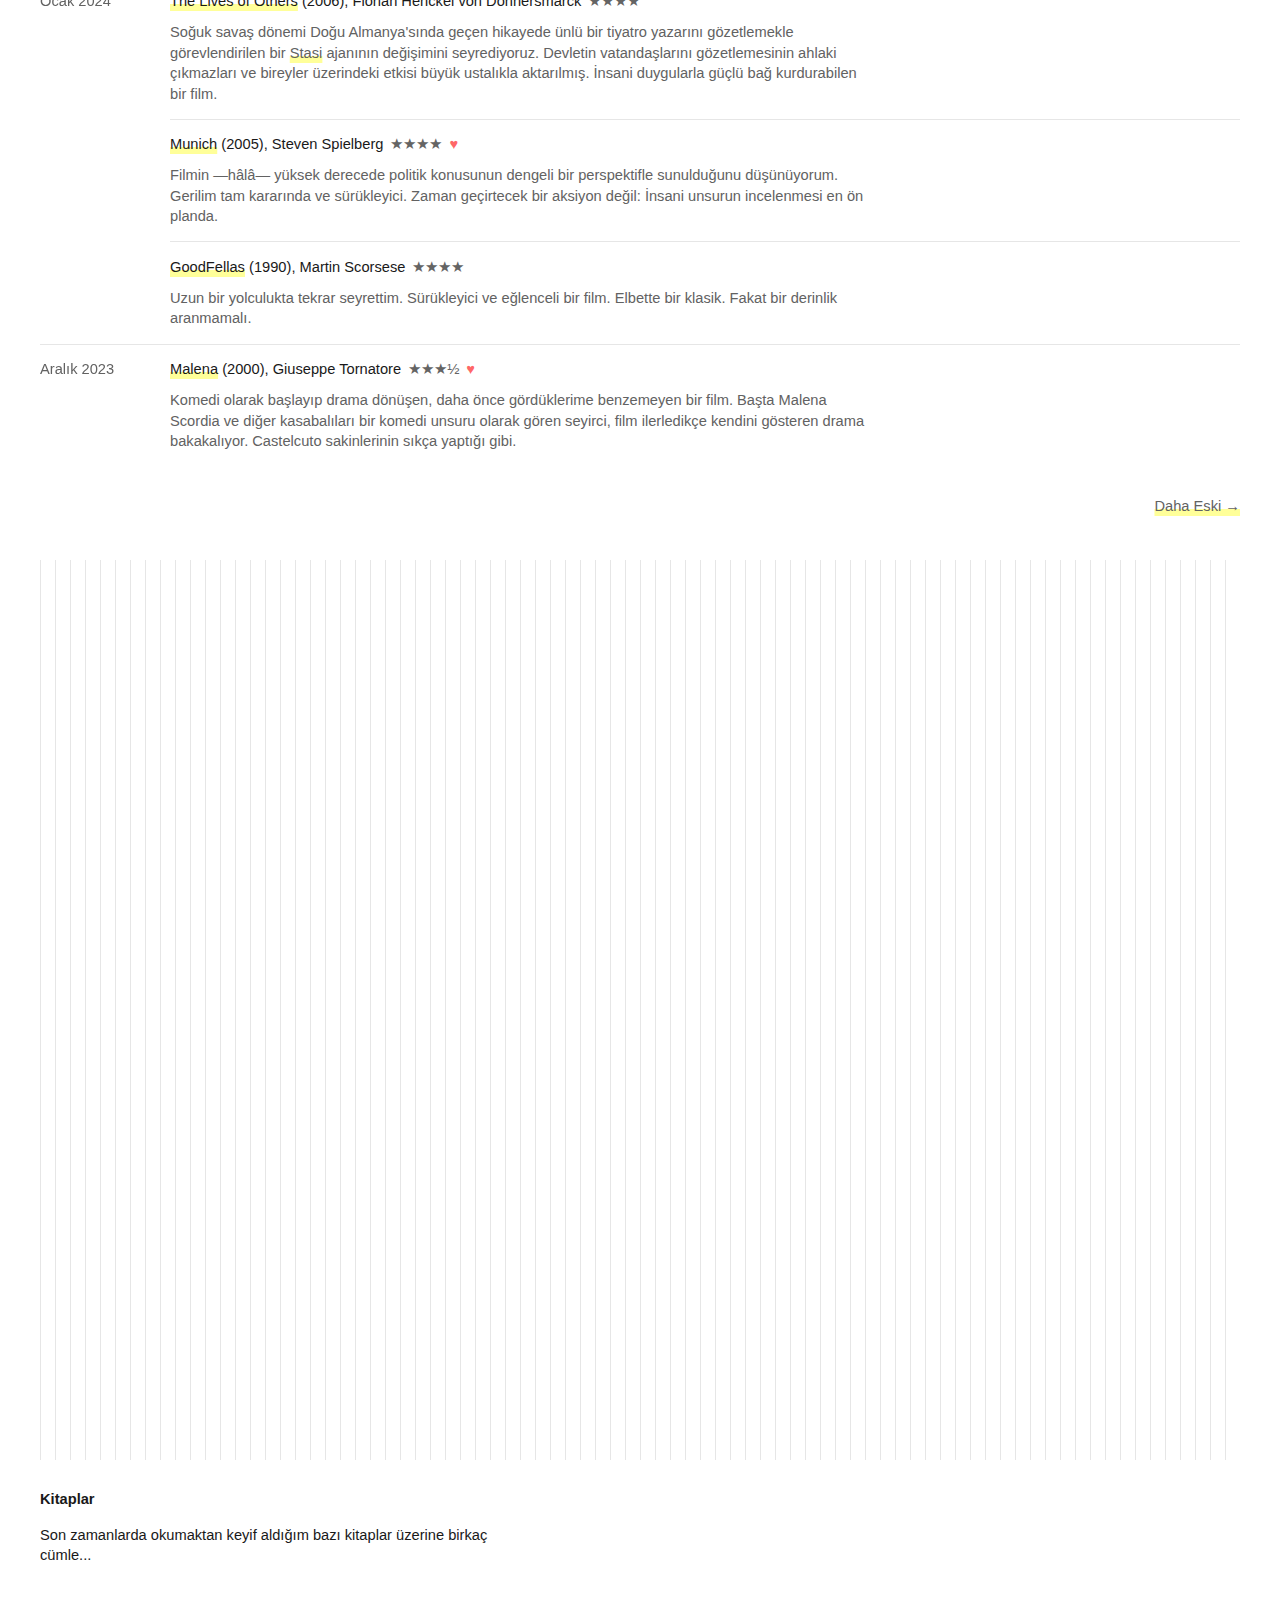
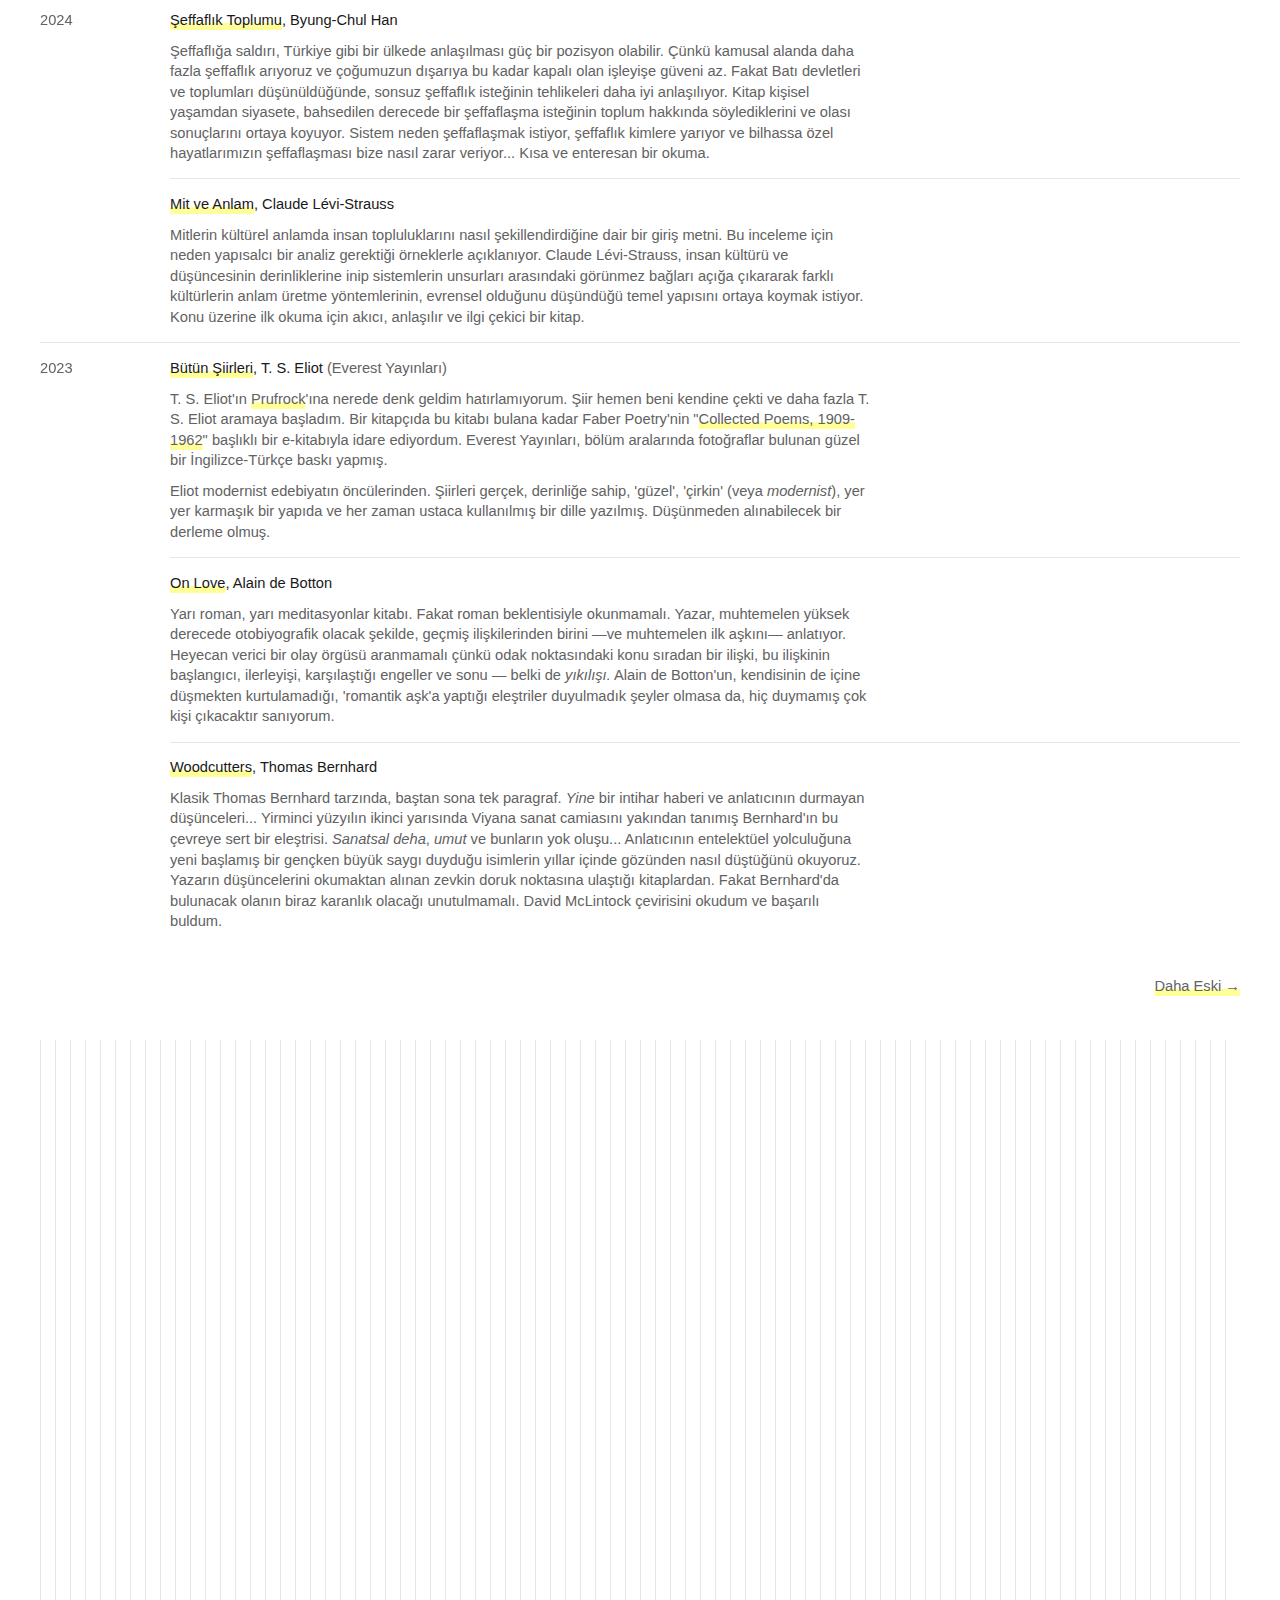
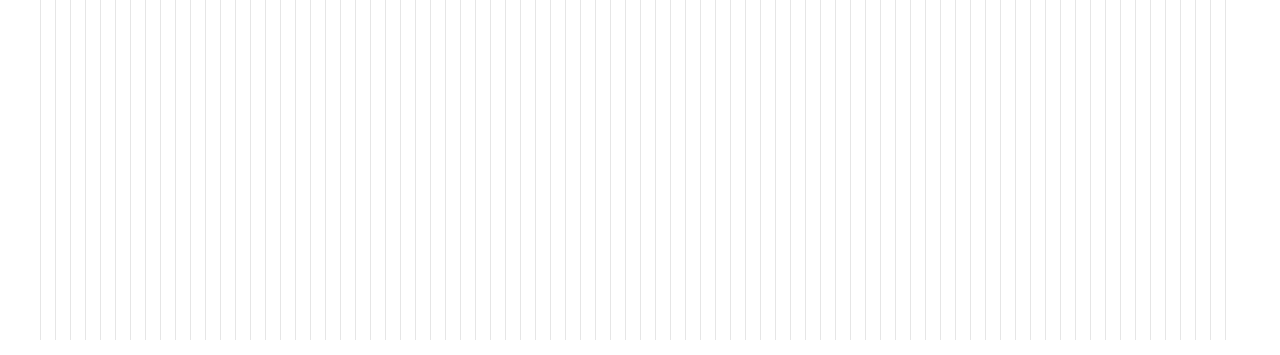
==== commit 666cd986: "Update" ====
--- a/index.html
+++ b/index.html
@@ -136,7 +136,7 @@
                         <li class="item">
                             <span class="title"><a href="https://www.google.com/search?client=safari&rls=en&q=şeffaflık+toplumu+byung+chul+han&ie=UTF-8&oe=UTF-8">Şeffaflık Toplumu</a>, Byung-Chul Han</span>
                             <span class="desc">
-                                <p>Şeffaflığa saldırı, Türkiye gibi bir ülkede anlaşılması güç bir pozisyon olabilir. Çünkü kamusal alanda daha fazla şeffaflık arıyoruz ve çoğumuzun dışarıya bu kadar kapalı olan işleyişe güveni az. Fakat Batı devletleri ve toplumları düşünüldüğünde, sonsuz şeffaflık isteğinin tehlikeleri daha iyi anlaşılıyor. Kitap kişisel yaşamdan siyasete, bahsedilen derecede bir şeffaflaşma isteğinin toplum hakkında söylediklerini ve olası sonuçlarını ortaya koyuyor. Sistem neden şeffaflaşmak istiyor, şeffaflık kimlere yarıyor ve bize nasıl zarar veriyor; tartışılan bu. Kısa ve enteresan bir okuma.</p>
+                                <p>Şeffaflığa saldırı, Türkiye gibi bir ülkede anlaşılması güç bir pozisyon olabilir. Çünkü kamusal alanda daha fazla şeffaflık arıyoruz ve çoğumuzun dışarıya bu kadar kapalı olan işleyişe güveni az. Fakat Batı devletleri ve toplumları düşünüldüğünde, sonsuz şeffaflık isteğinin tehlikeleri daha iyi anlaşılıyor. Kitap kişisel yaşamdan siyasete, bahsedilen derecede bir şeffaflaşma isteğinin toplum hakkında söylediklerini ve olası sonuçlarını ortaya koyuyor. Sistem neden şeffaflaşmak istiyor, şeffaflık kimlere yarıyor ve bilhassa özel hayatlarımızın şeffaflaşması bize nasıl zarar veriyor... Kısa ve enteresan bir okuma.</p>
                             </span>
                         </li>
                         <li class="item">
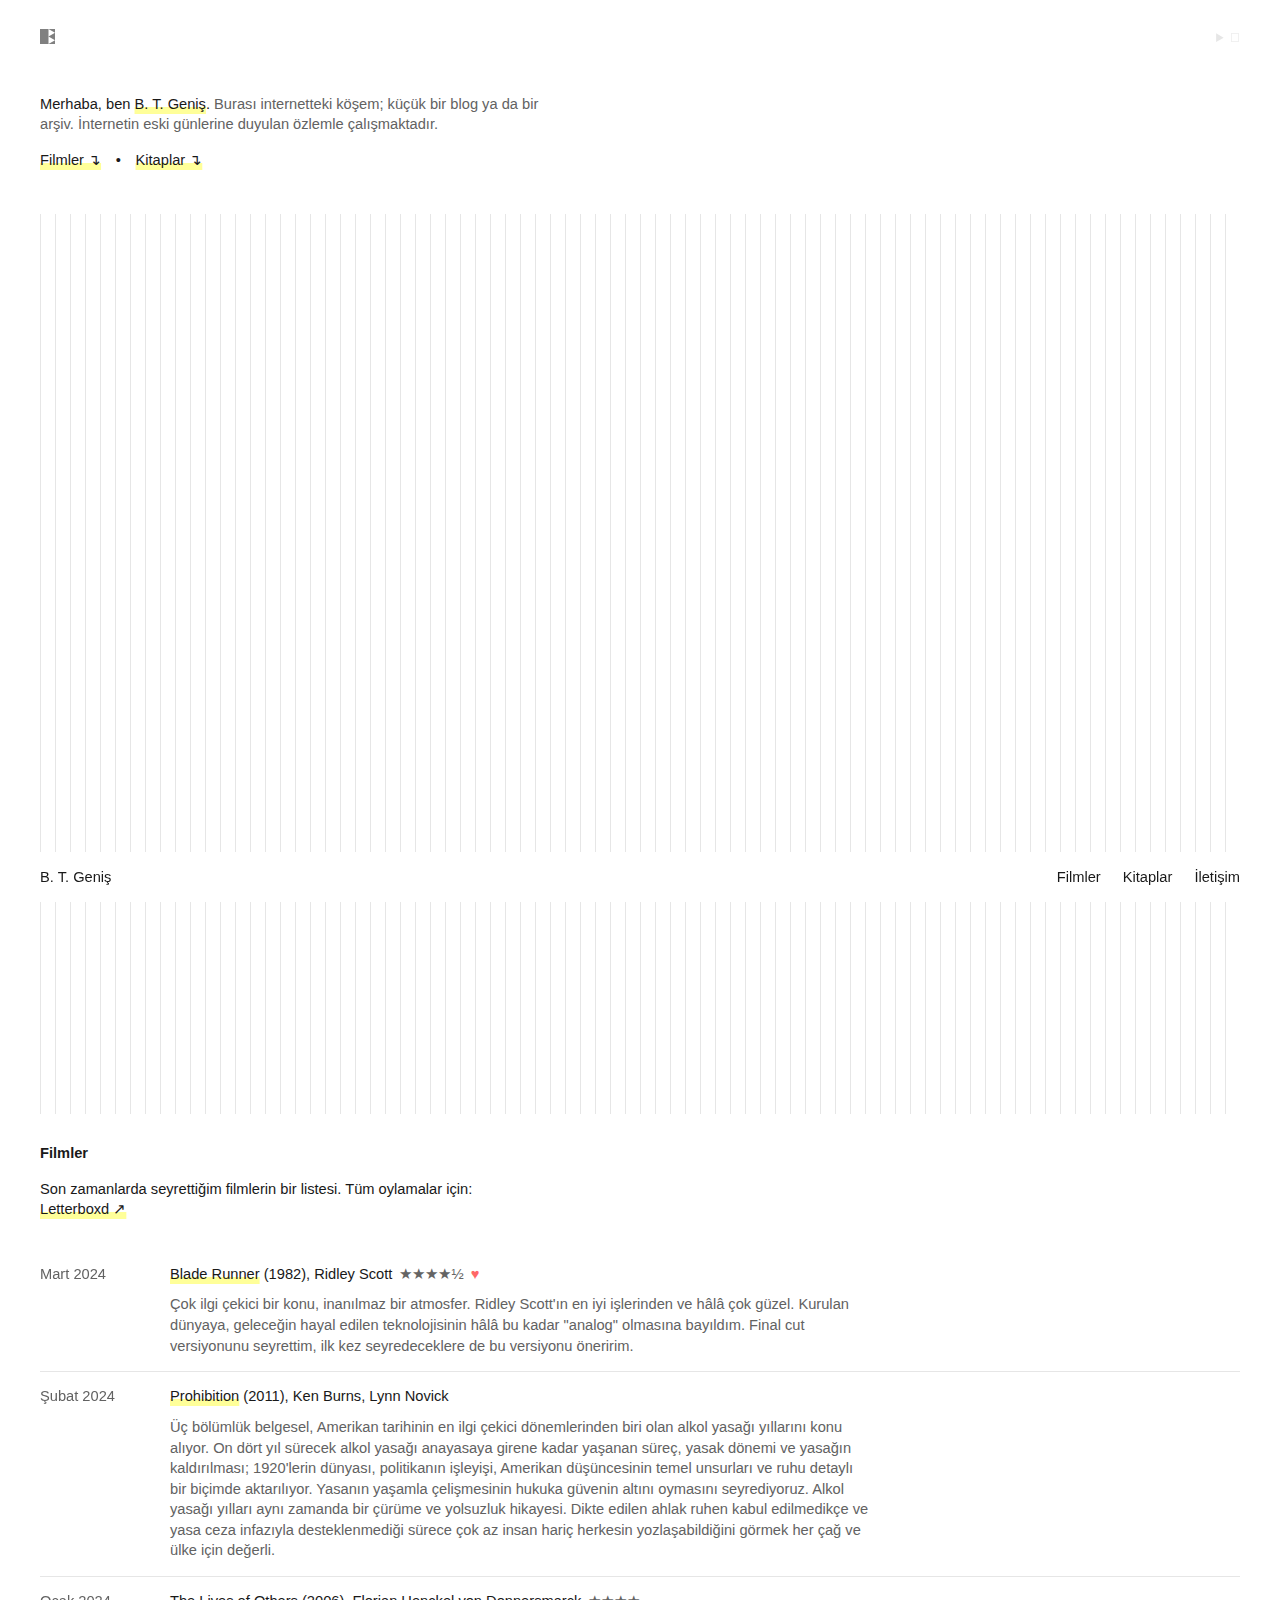
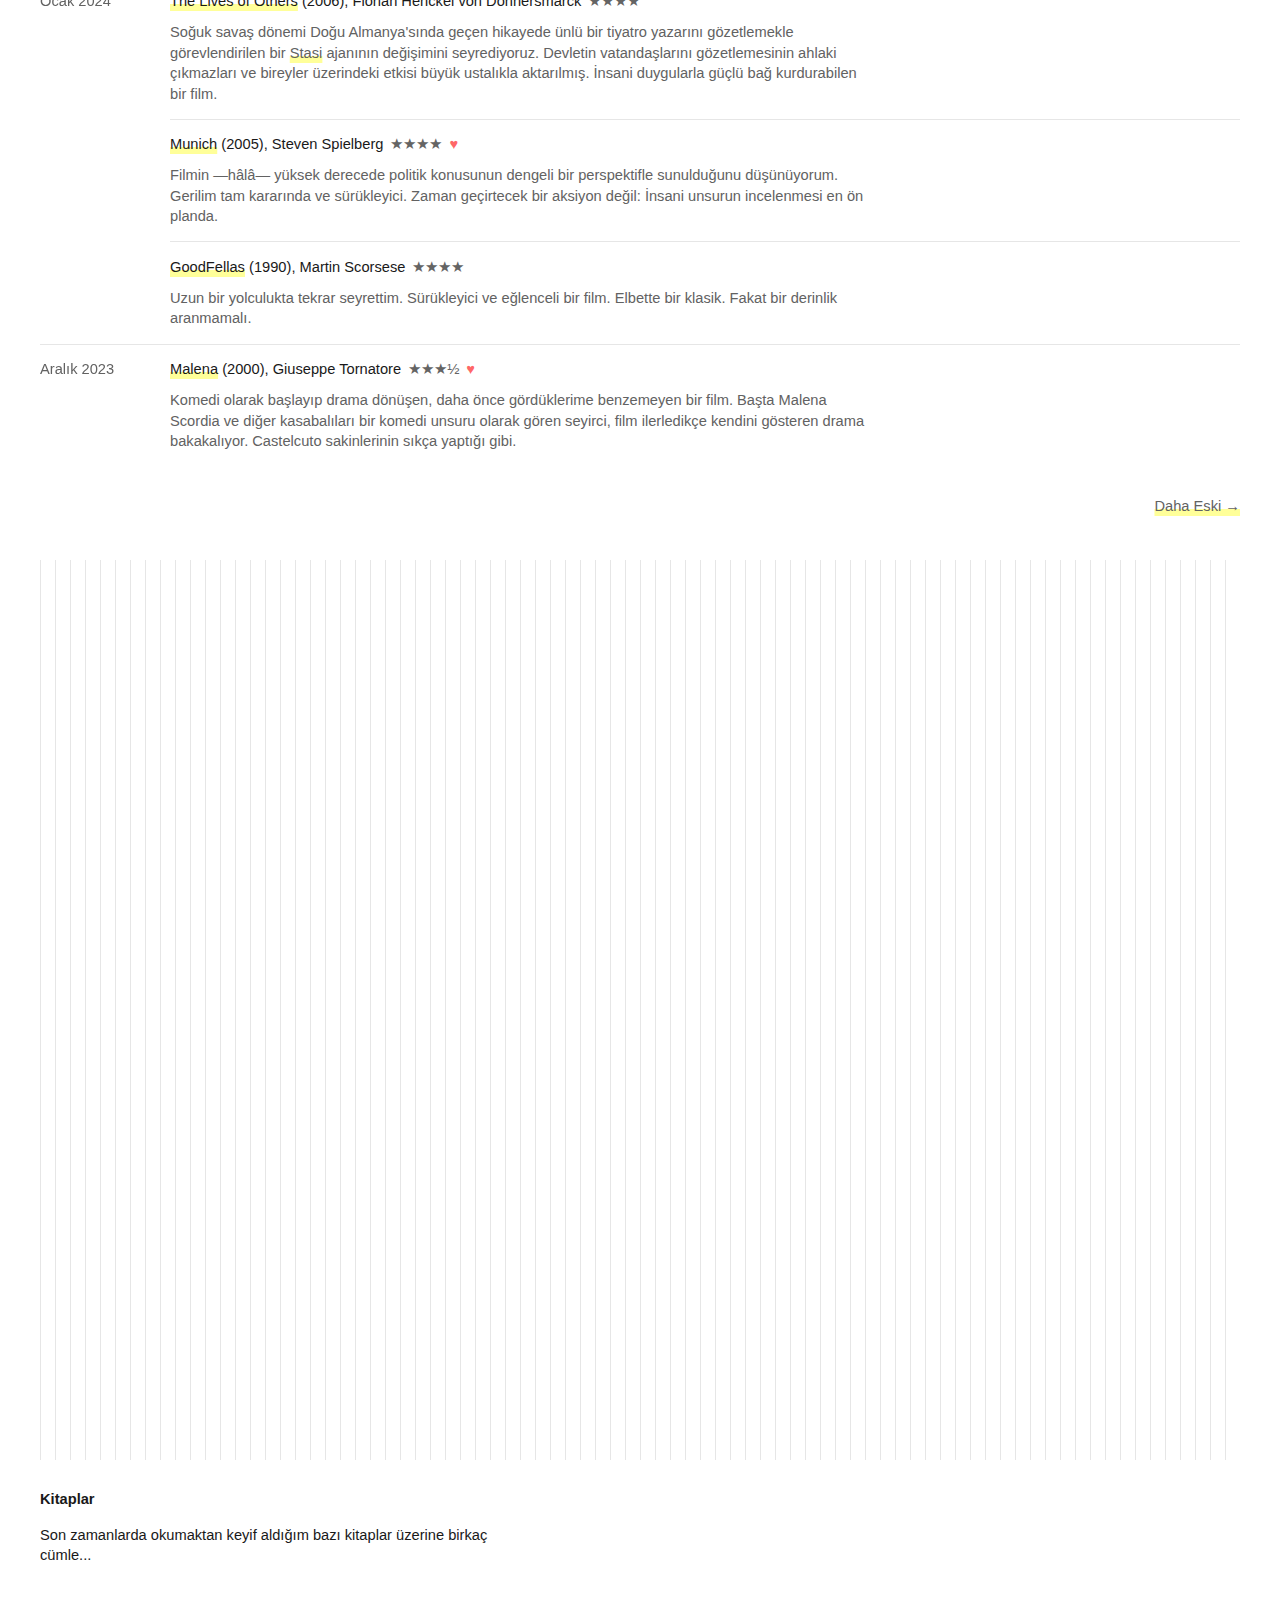
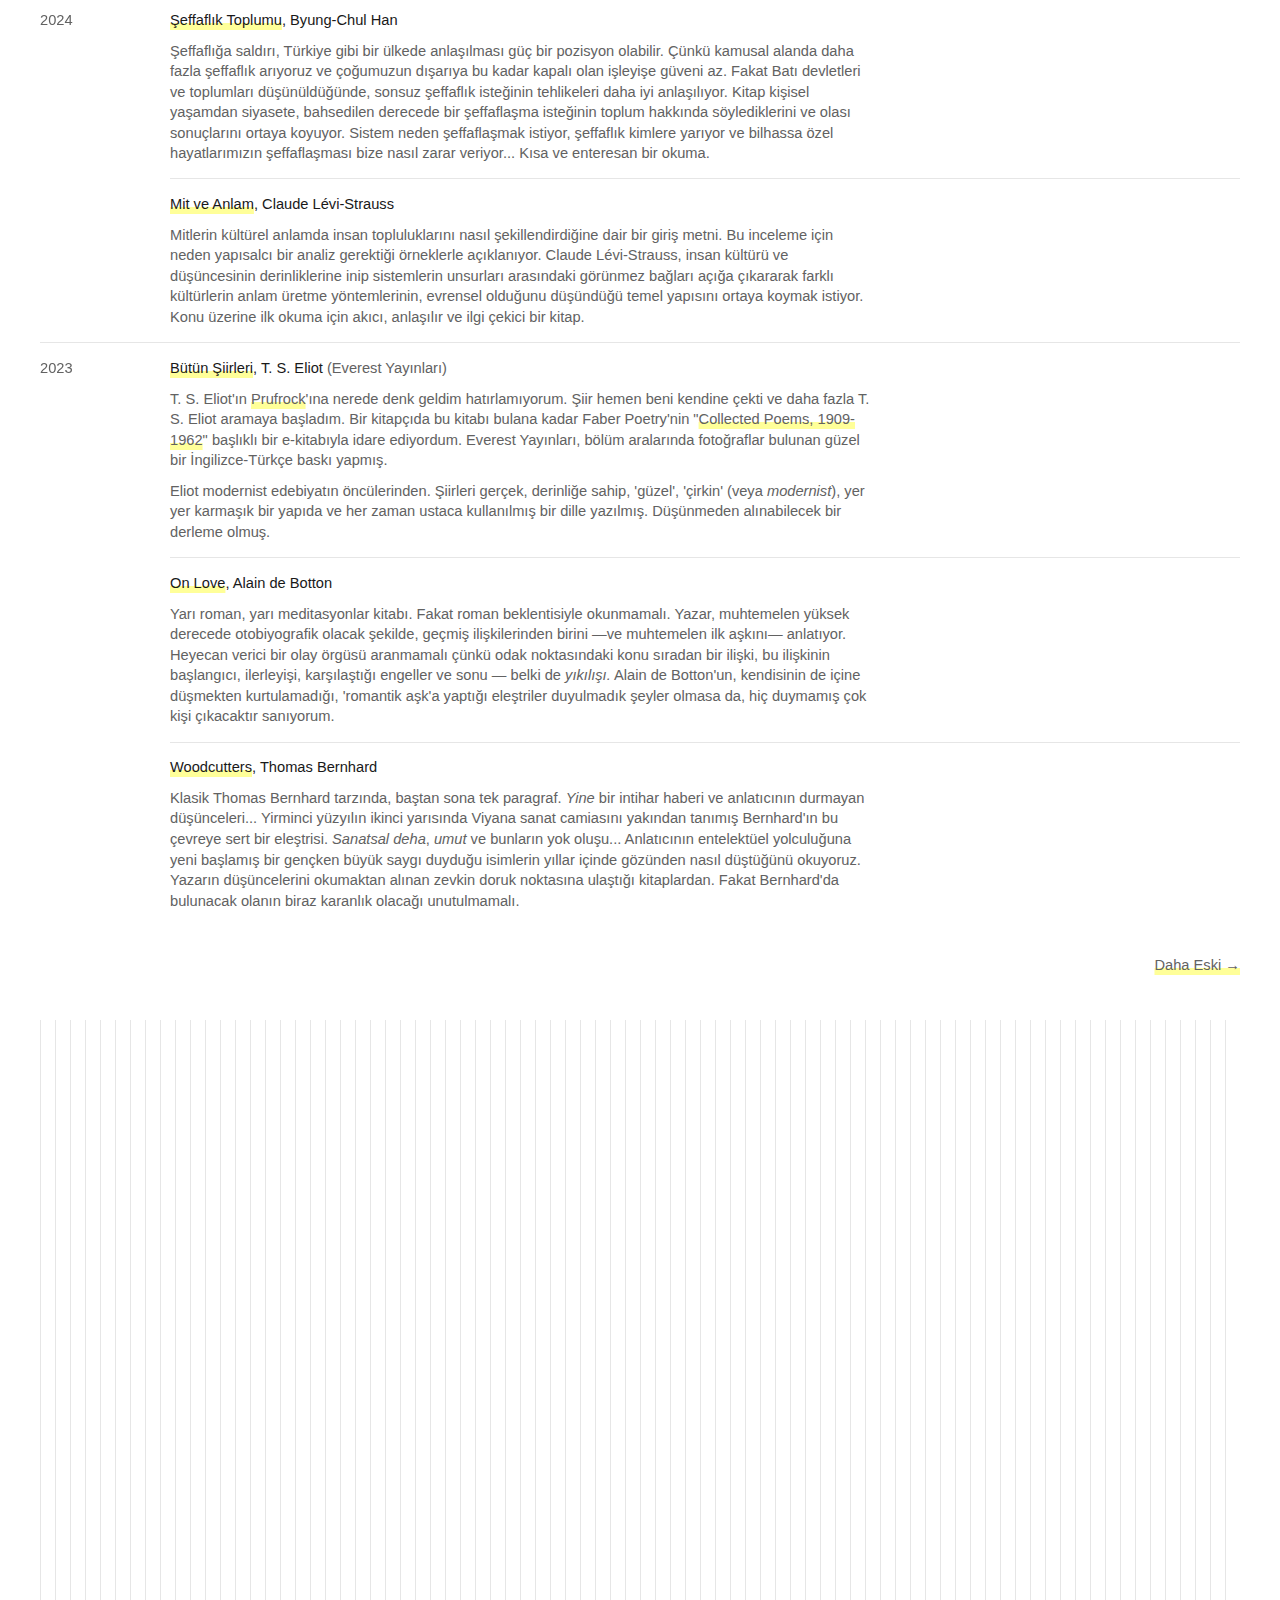
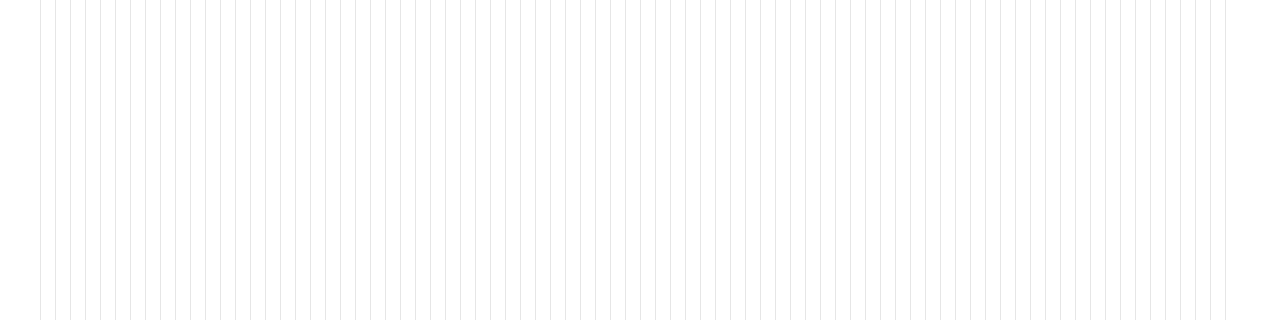
==== commit 61ce2319: "Update" ====
--- a/index.html
+++ b/index.html
@@ -166,7 +166,7 @@
                         <li class="item">
                             <span class="title"><a href="https://www.google.com/search?client=safari&rls=en&q=woodcutters+by+thomas+bernhard&ie=UTF-8&oe=UTF-8">Woodcutters</a>, Thomas Bernhard</span>
                             <span class="desc">
-                                Klasik Thomas Bernhard tarzında, baştan sona tek paragraf. <em>Yine</em> bir intihar haberi ve anlatıcının durmayan düşünceleri... Yirminci yüzyılın ikinci yarısında Viyana sanat camiasını yakından tanımış Bernhard'ın bu çevreye sert bir eleştrisi. <em>Sanatsal deha</em>, <em>umut</em> ve bunların yok oluşu... Anlatıcının entelektüel yolculuğuna yeni başlamış bir gençken büyük saygı duyduğu isimlerin yıllar içinde gözünden nasıl düştüğünü okuyoruz. Yazarın düşüncelerini okumaktan alınan zevkin doruk noktasına ulaştığı kitaplardan. Fakat Bernhard'da bulunacak olanın biraz karanlık olacağı unutulmamalı. David McLintock çevirisini okudum ve başarılı buldum.
+                                Klasik Thomas Bernhard tarzında, baştan sona tek paragraf. <em>Yine</em> bir intihar haberi ve anlatıcının durmayan düşünceleri... Yirminci yüzyılın ikinci yarısında Viyana sanat camiasını yakından tanımış Bernhard'ın bu çevreye sert bir eleştrisi. <em>Sanatsal deha</em>, <em>umut</em> ve bunların yok oluşu... Anlatıcının entelektüel yolculuğuna yeni başlamış bir gençken büyük saygı duyduğu isimlerin yıllar içinde gözünden nasıl düştüğünü okuyoruz. Yazarın düşüncelerini okumaktan alınan zevkin doruk noktasına ulaştığı kitaplardan. Fakat Bernhard'da bulunacak olanın biraz karanlık olacağı unutulmamalı.
                             </span>
                         </li>
                     </ul>
